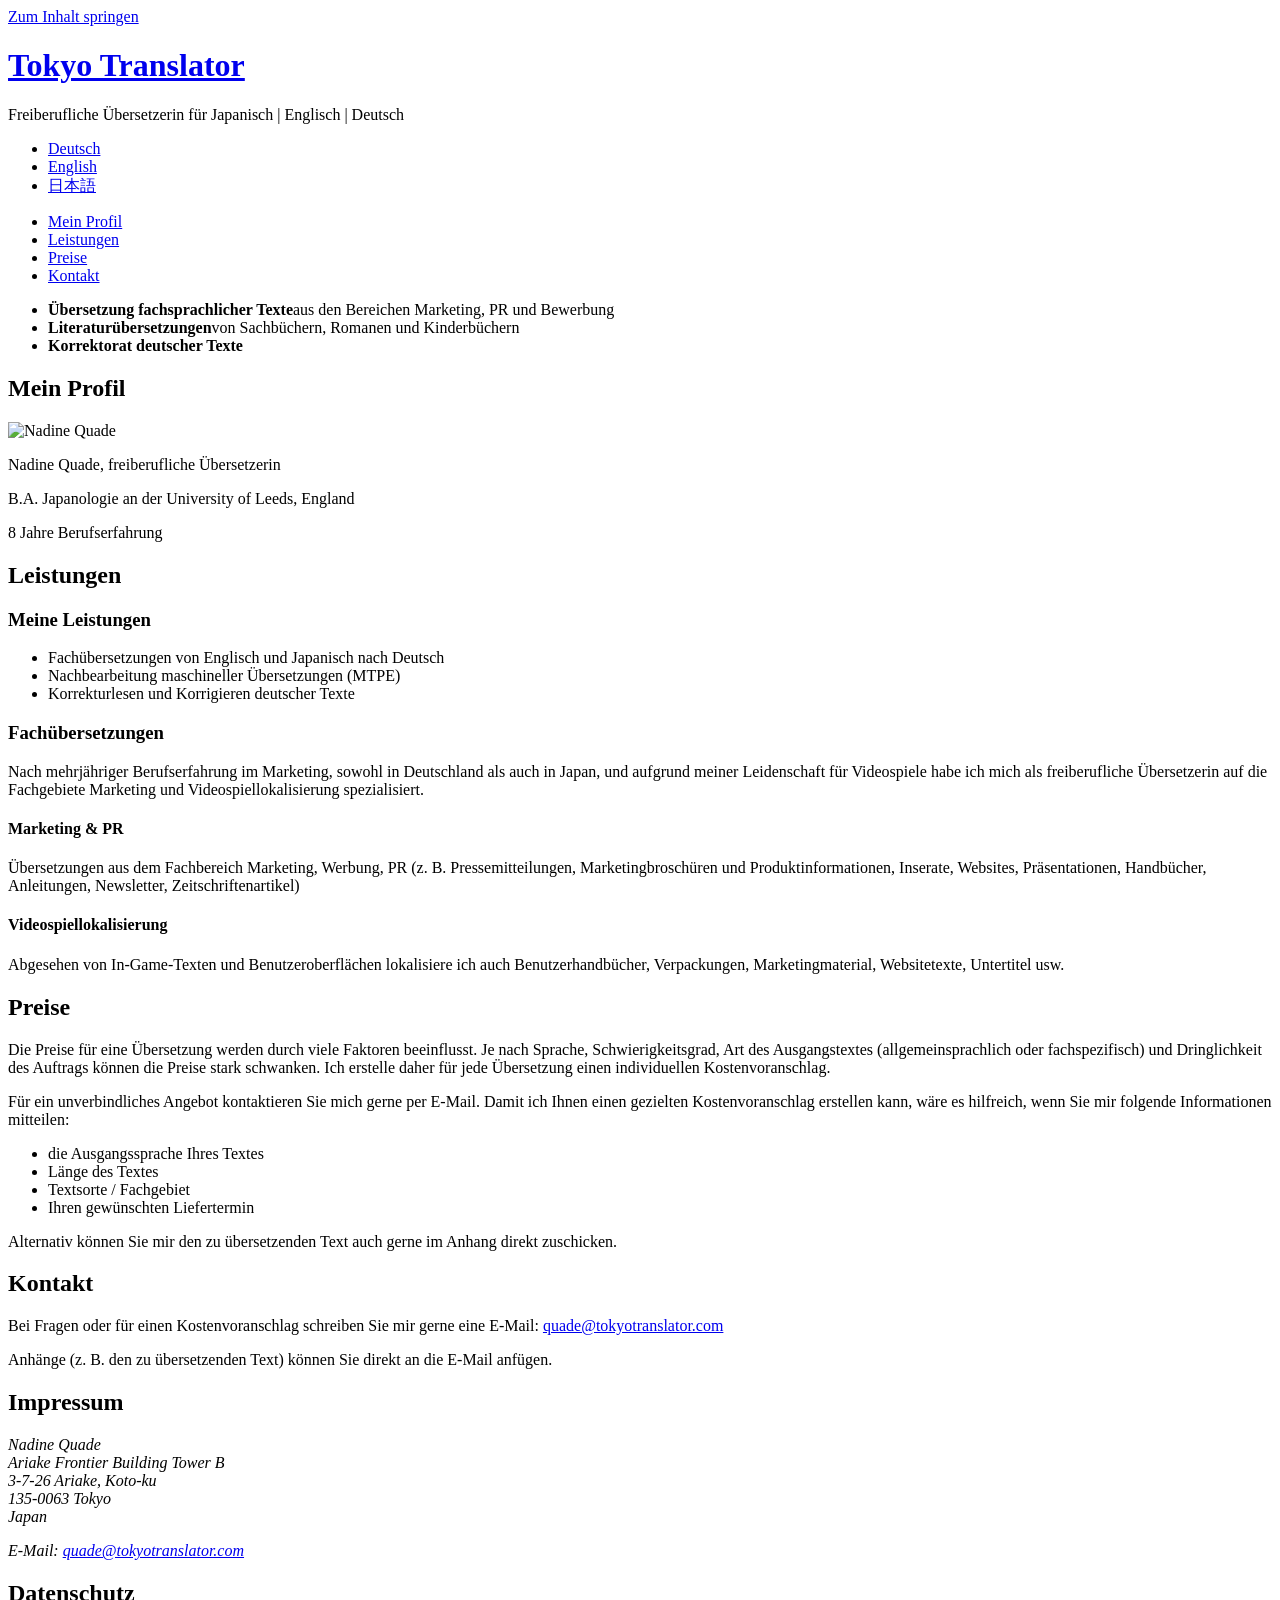
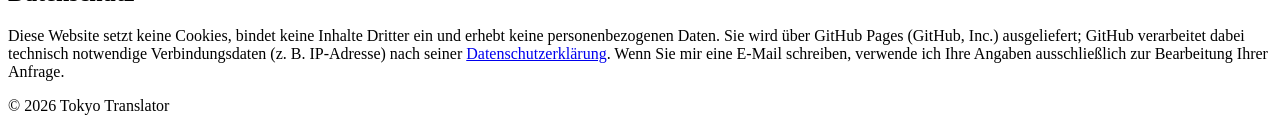
==== site/index.html @ 73374c66 "feat: German home page, stylesheet and static checks Co-Authored-By: Claude Fable 5.1 <noreply@anthr" ====
<!DOCTYPE html>
<html lang="de">
<head>
  <meta charset="utf-8">
  <meta name="viewport" content="width=device-width, initial-scale=1">
  <meta http-equiv="Content-Security-Policy" content="default-src 'self'; img-src 'self' data:; style-src 'self'; font-src 'self'; base-uri 'self'; form-action 'none'">
  <meta name="referrer" content="strict-origin-when-cross-origin">
  <title>Tokyo Translator – Übersetzerin für Japanisch | Englisch | Deutsch</title>
  <meta name="description" content="Nadine Quade, freiberufliche Übersetzerin: Fachübersetzungen aus dem Englischen und Japanischen ins Deutsche, Nachbearbeitung maschineller Übersetzungen (MTPE) und Korrektorat deutscher Texte.">
  <link rel="canonical" href="https://tokyotranslator.com/">
  <link rel="alternate" hreflang="de" href="https://tokyotranslator.com/">
  <link rel="alternate" hreflang="en" href="https://tokyotranslator.com/en/">
  <link rel="alternate" hreflang="ja" href="https://tokyotranslator.com/ja/">
  <link rel="alternate" hreflang="x-default" href="https://tokyotranslator.com/">
  <link rel="preload" href="/assets/fonts/lora-400.woff2" as="font" type="font/woff2" crossorigin>
  <link rel="stylesheet" href="/assets/css/style.css">
</head>
<body>
  <a class="skip-link" href="#main">Zum Inhalt springen</a>

  <header class="site-header">
    <h1><a href="/">Tokyo Translator</a></h1>
    <p class="tagline">Freiberufliche Übersetzerin für Japanisch | Englisch | Deutsch</p>
    <nav class="lang-switch" aria-label="Sprache">
      <ul>
        <li><a href="/" aria-current="page">Deutsch</a></li>
        <li><a href="/en/" lang="en" hreflang="en">English</a></li>
        <li><a href="/ja/" lang="ja" hreflang="ja">日本語</a></li>
      </ul>
    </nav>
    <nav class="site-nav" aria-label="Hauptnavigation">
      <ul>
        <li><a href="#profil">Mein Profil</a></li>
        <li><a href="#leistungen">Leistungen</a></li>
        <li><a href="#preise">Preise</a></li>
        <li><a href="#kontakt">Kontakt</a></li>
      </ul>
    </nav>
  </header>

  <section class="hero" aria-label="Leistungen im Überblick">
    <ul>
      <li><strong>Übersetzung fachsprachlicher Texte</strong><span>aus den Bereichen Marketing, PR und Bewerbung</span></li>
      <li><strong>Literaturübersetzungen</strong><span>von Sachbüchern, Romanen und Kinderbüchern</span></li>
      <li><strong>Korrektorat deutscher Texte</strong></li>
    </ul>
  </section>

  <main id="main">
    <section id="profil" class="section profile">
      <h2>Mein Profil</h2>
      <div class="profile-body">
        <img src="/assets/img/profile.jpg" alt="Nadine Quade" width="400" height="400">
        <div>
          <p>Nadine Quade, freiberufliche Übersetzerin</p>
          <p>B.A. Japanologie an der University of Leeds, England</p>
          <p>8 Jahre Berufserfahrung</p>
        </div>
      </div>
    </section>

    <section id="leistungen" class="section">
      <h2>Leistungen</h2>
      <h3>Meine Leistungen</h3>
      <ul>
        <li>Fachübersetzungen von Englisch und Japanisch nach Deutsch</li>
        <li>Nachbearbeitung maschineller Übersetzungen (MTPE)</li>
        <li>Korrekturlesen und Korrigieren deutscher Texte</li>
      </ul>
      <h3>Fachübersetzungen</h3>
      <p>Nach mehrjähriger Berufserfahrung im Marketing, sowohl in Deutschland als auch in Japan, und aufgrund meiner Leidenschaft für Videospiele habe ich mich als freiberufliche Übersetzerin auf die Fachgebiete Marketing und Videospiellokalisierung spezialisiert.</p>
      <h4>Marketing &amp; PR</h4>
      <p>Übersetzungen aus dem Fachbereich Marketing, Werbung, PR (z.&nbsp;B. Pressemitteilungen, Marketingbroschüren und Produktinformationen, Inserate, Websites, Präsentationen, Handbücher, Anleitungen, Newsletter, Zeitschriftenartikel)</p>
      <h4>Videospiellokalisierung</h4>
      <p>Abgesehen von In-Game-Texten und Benutzeroberflächen lokalisiere ich auch Benutzerhandbücher, Verpackungen, Marketingmaterial, Websitetexte, Untertitel usw.</p>
    </section>

    <section id="preise" class="section">
      <h2>Preise</h2>
      <p>Die Preise für eine Übersetzung werden durch viele Faktoren beeinflusst. Je nach Sprache, Schwierigkeitsgrad, Art des Ausgangstextes (allgemeinsprachlich oder fachspezifisch) und Dringlichkeit des Auftrags können die Preise stark schwanken. Ich erstelle daher für jede Übersetzung einen individuellen Kostenvoranschlag.</p>
      <p>Für ein unverbindliches Angebot kontaktieren Sie mich gerne per E-Mail. Damit ich Ihnen einen gezielten Kostenvoranschlag erstellen kann, wäre es hilfreich, wenn Sie mir folgende Informationen mitteilen:</p>
      <ul>
        <li>die Ausgangssprache Ihres Textes</li>
        <li>Länge des Textes</li>
        <li>Textsorte / Fachgebiet</li>
        <li>Ihren gewünschten Liefertermin</li>
      </ul>
      <p>Alternativ können Sie mir den zu übersetzenden Text auch gerne im Anhang direkt zuschicken.</p>
    </section>

    <section id="kontakt" class="section">
      <h2>Kontakt</h2>
      <p>Bei Fragen oder für einen Kostenvoranschlag schreiben Sie mir gerne eine E-Mail: <a href="mailto:quade@tokyotranslator.com">quade@tokyotranslator.com</a></p>
      <p>Anhänge (z.&nbsp;B. den zu übersetzenden Text) können Sie direkt an die E-Mail anfügen.</p>
    </section>

    <section id="impressum" class="section">
      <h2>Impressum</h2>
      <address>
        <p>Nadine Quade<br>
        Ariake Frontier Building Tower B<br>
        3-7-26 Ariake, Koto-ku<br>
        135-0063 Tokyo<br>
        Japan</p>
        <p>E-Mail: <a href="mailto:quade@tokyotranslator.com">quade@tokyotranslator.com</a></p>
      </address>
    </section>

    <section id="datenschutz" class="section">
      <h2>Datenschutz</h2>
      <p>Diese Website setzt keine Cookies, bindet keine Inhalte Dritter ein und erhebt keine personenbezogenen Daten. Sie wird über GitHub Pages (GitHub, Inc.) ausgeliefert; GitHub verarbeitet dabei technisch notwendige Verbindungsdaten (z.&nbsp;B. IP-Adresse) nach seiner <a href="https://docs.github.com/site-policy/privacy-policies/github-general-privacy-statement">Datenschutzerklärung</a>. Wenn Sie mir eine E-Mail schreiben, verwende ich Ihre Angaben ausschließlich zur Bearbeitung Ihrer Anfrage.</p>
    </section>
  </main>

  <footer class="site-footer">
    <p>© 2026 Tokyo Translator</p>
  </footer>
</body>
</html>
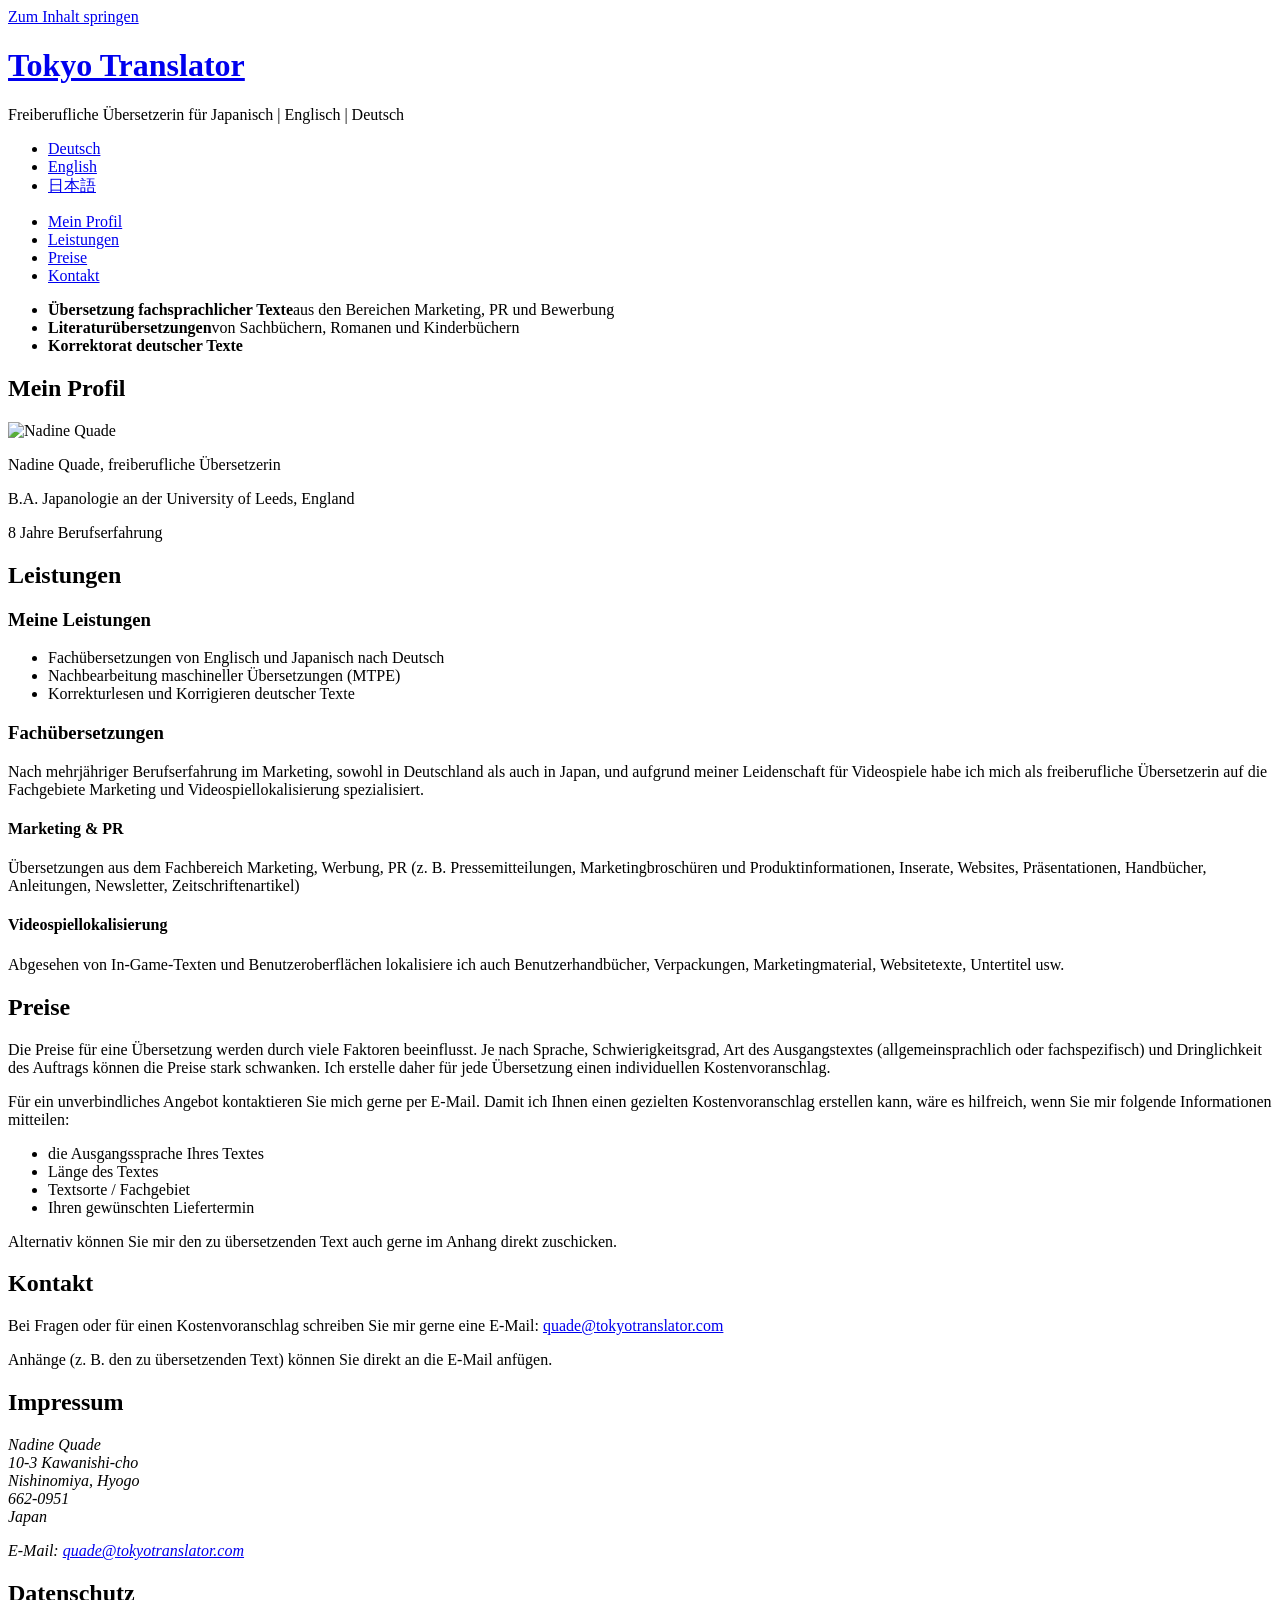
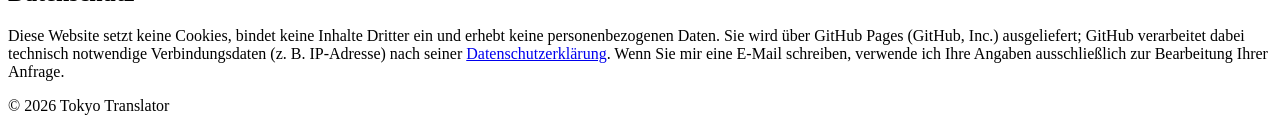
==== commit 948d4880: "content: Impressum address per owner; docs: site live on the custom domain Co-Authored-By: Claude Fa" ====
--- a/site/index.html
+++ b/site/index.html
@@ -13,6 +13,7 @@
   <link rel="alternate" hreflang="ja" href="https://tokyotranslator.com/ja/">
   <link rel="alternate" hreflang="x-default" href="https://tokyotranslator.com/">
   <link rel="preload" href="/assets/fonts/lora-400.woff2" as="font" type="font/woff2" crossorigin>
+  <link rel="icon" href="/favicon.svg" type="image/svg+xml">
   <link rel="stylesheet" href="/assets/css/style.css">
 </head>
 <body>
@@ -98,9 +99,9 @@
       <h2>Impressum</h2>
       <address>
         <p>Nadine Quade<br>
-        Ariake Frontier Building Tower B<br>
-        3-7-26 Ariake, Koto-ku<br>
-        135-0063 Tokyo<br>
+        10-3 Kawanishi-cho<br>
+        Nishinomiya, Hyogo<br>
+        662-0951<br>
         Japan</p>
         <p>E-Mail: <a href="mailto:quade@tokyotranslator.com">quade@tokyotranslator.com</a></p>
       </address>
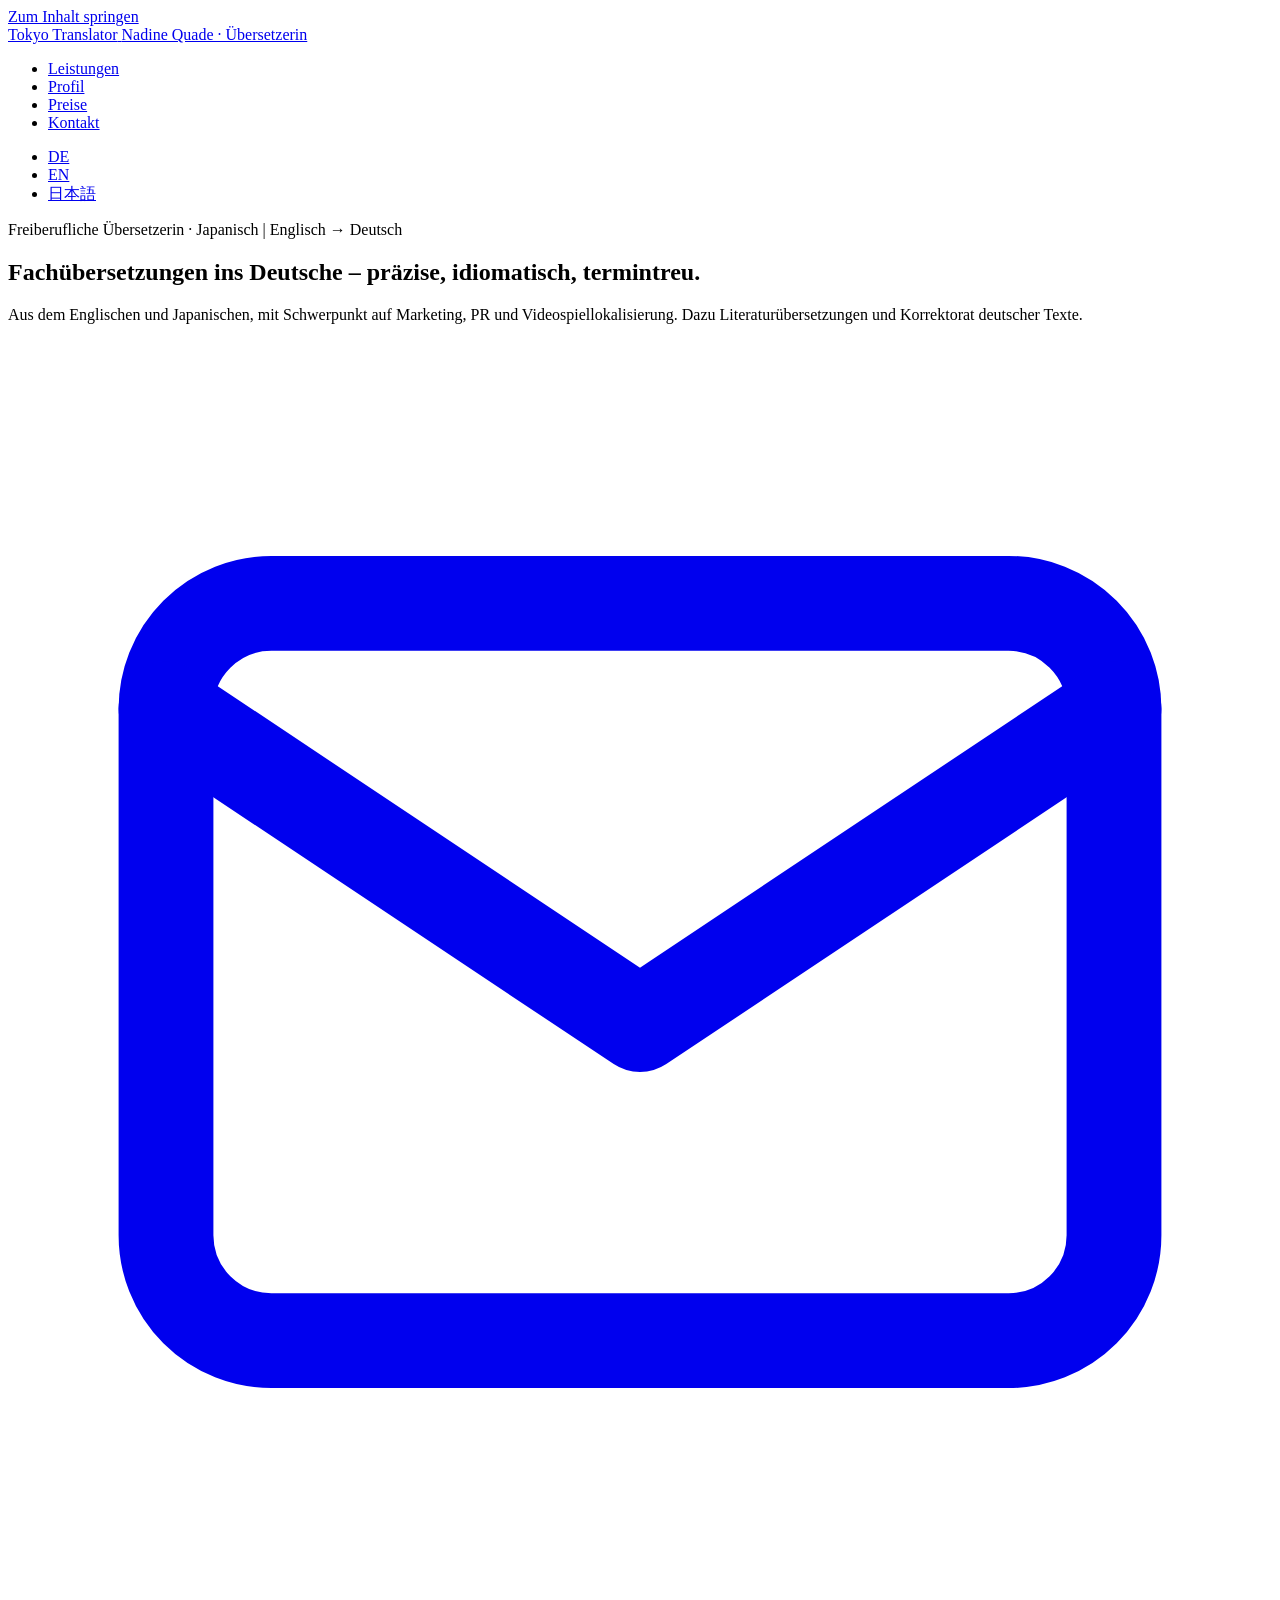
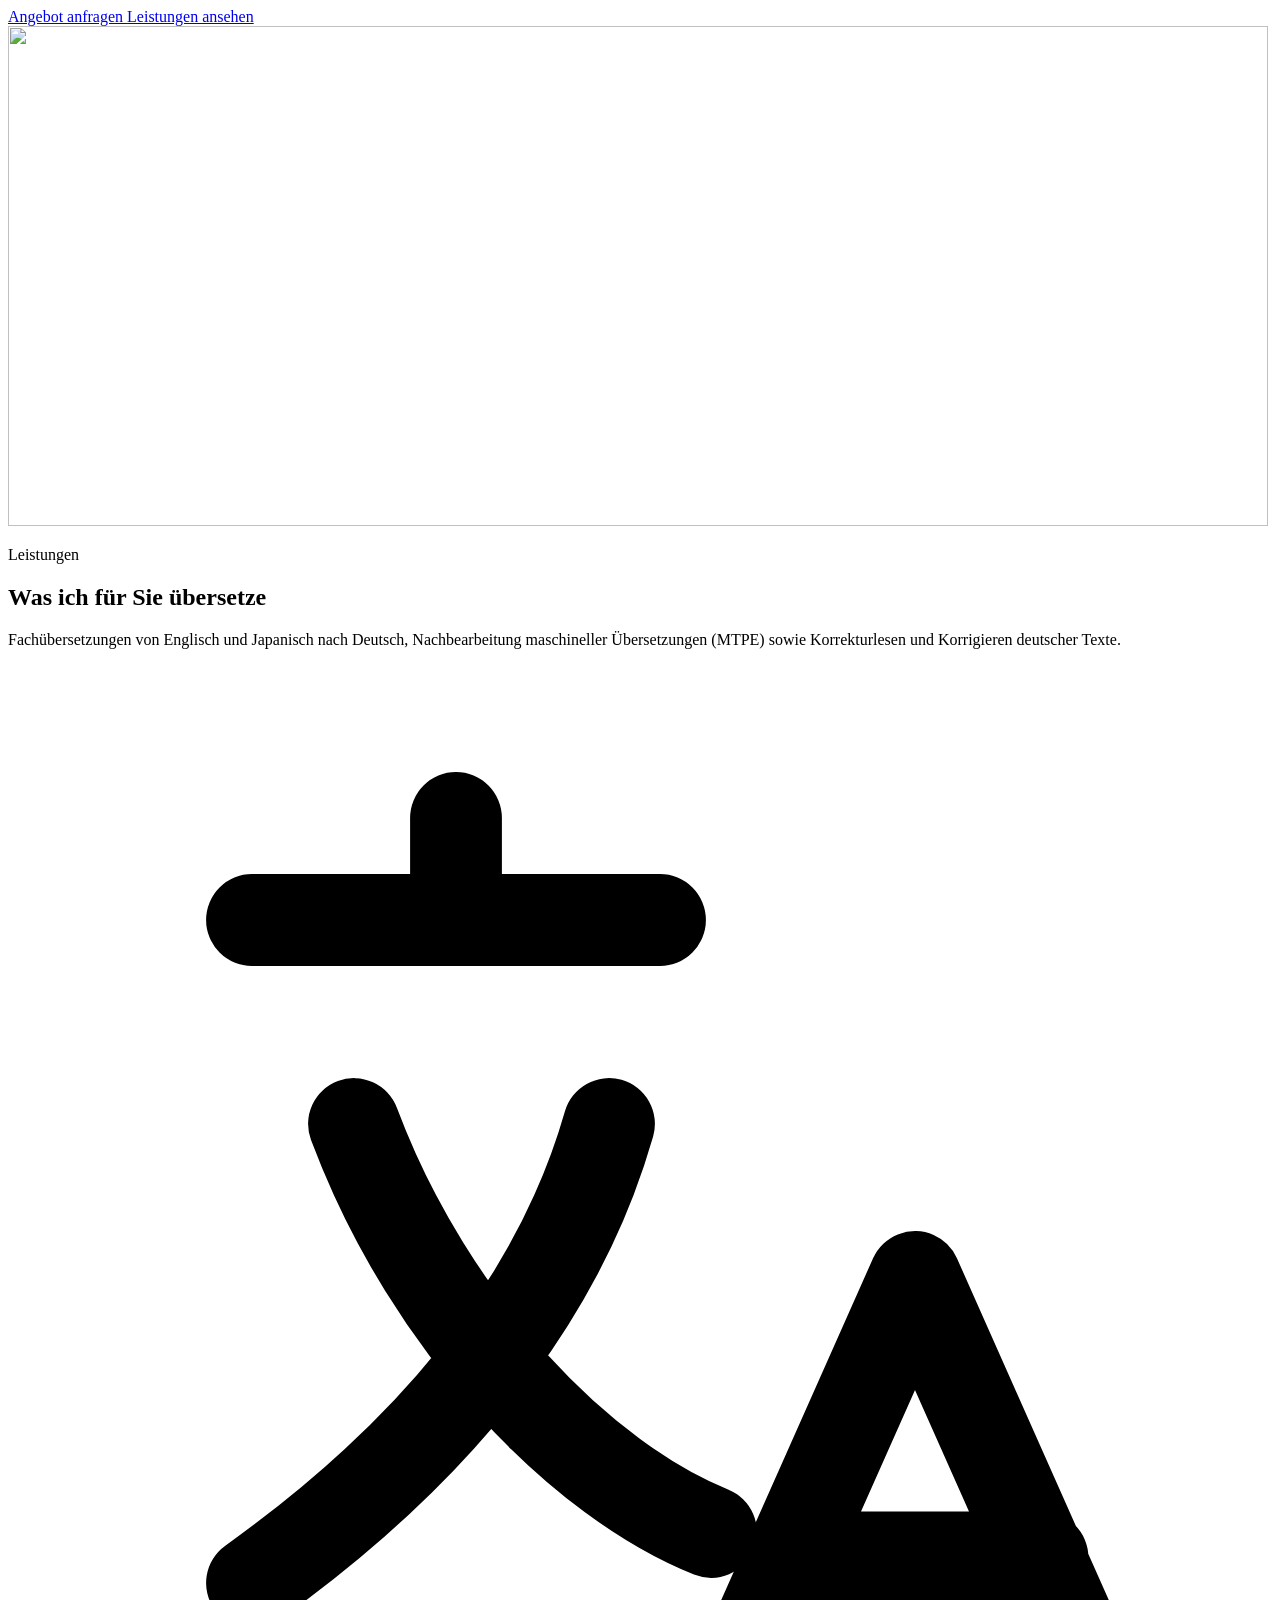
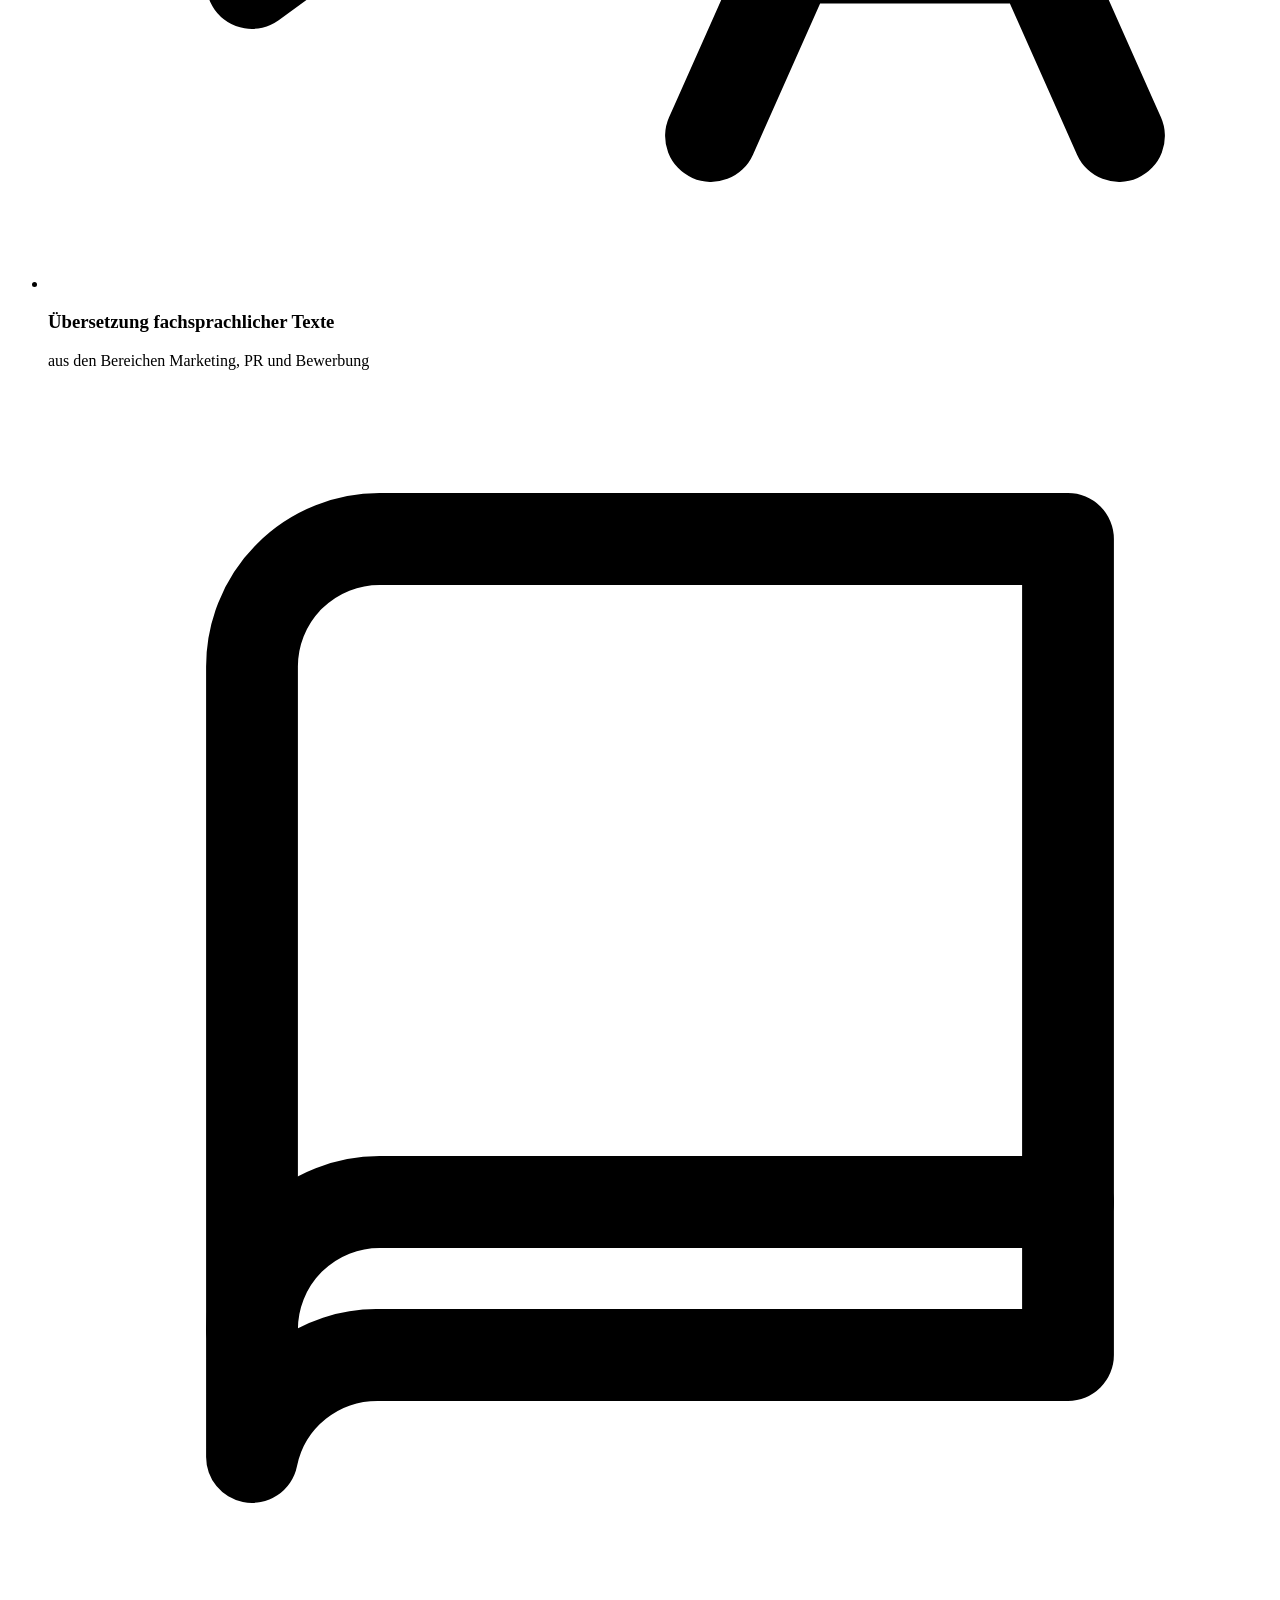
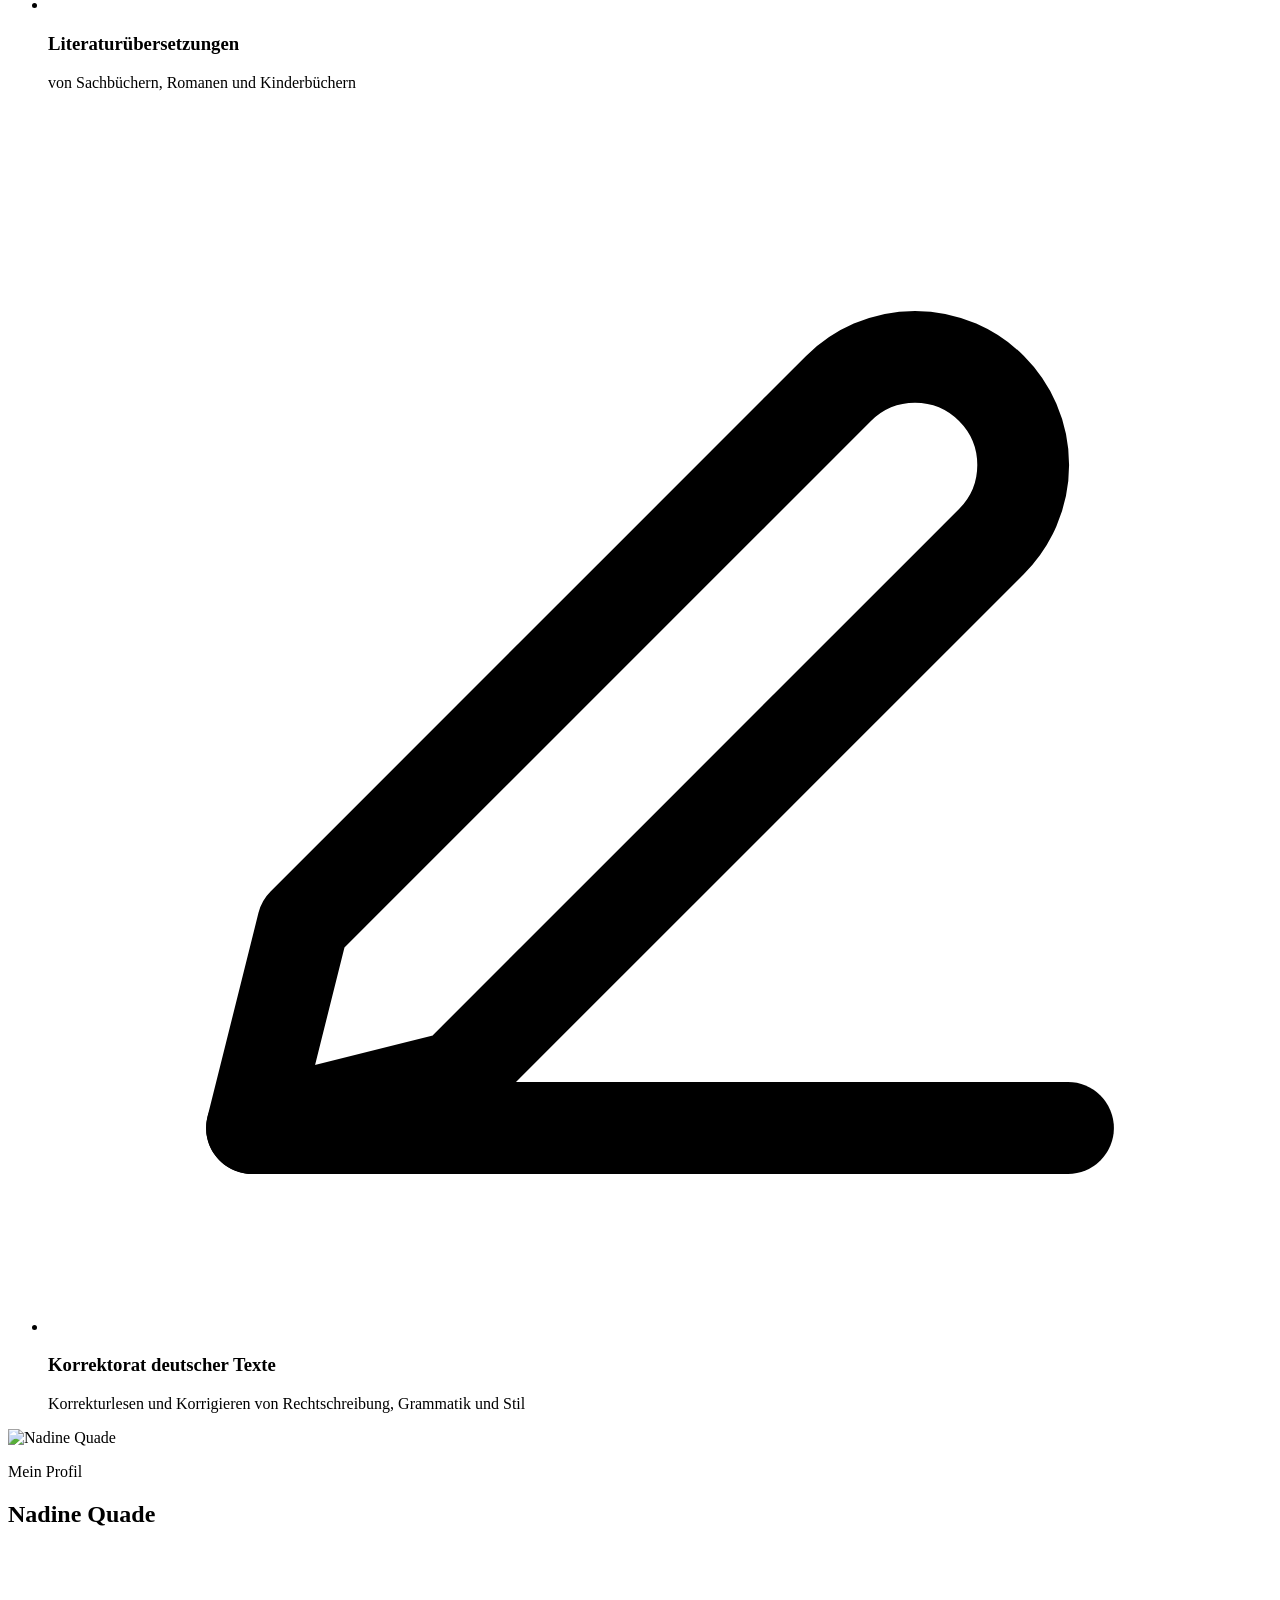
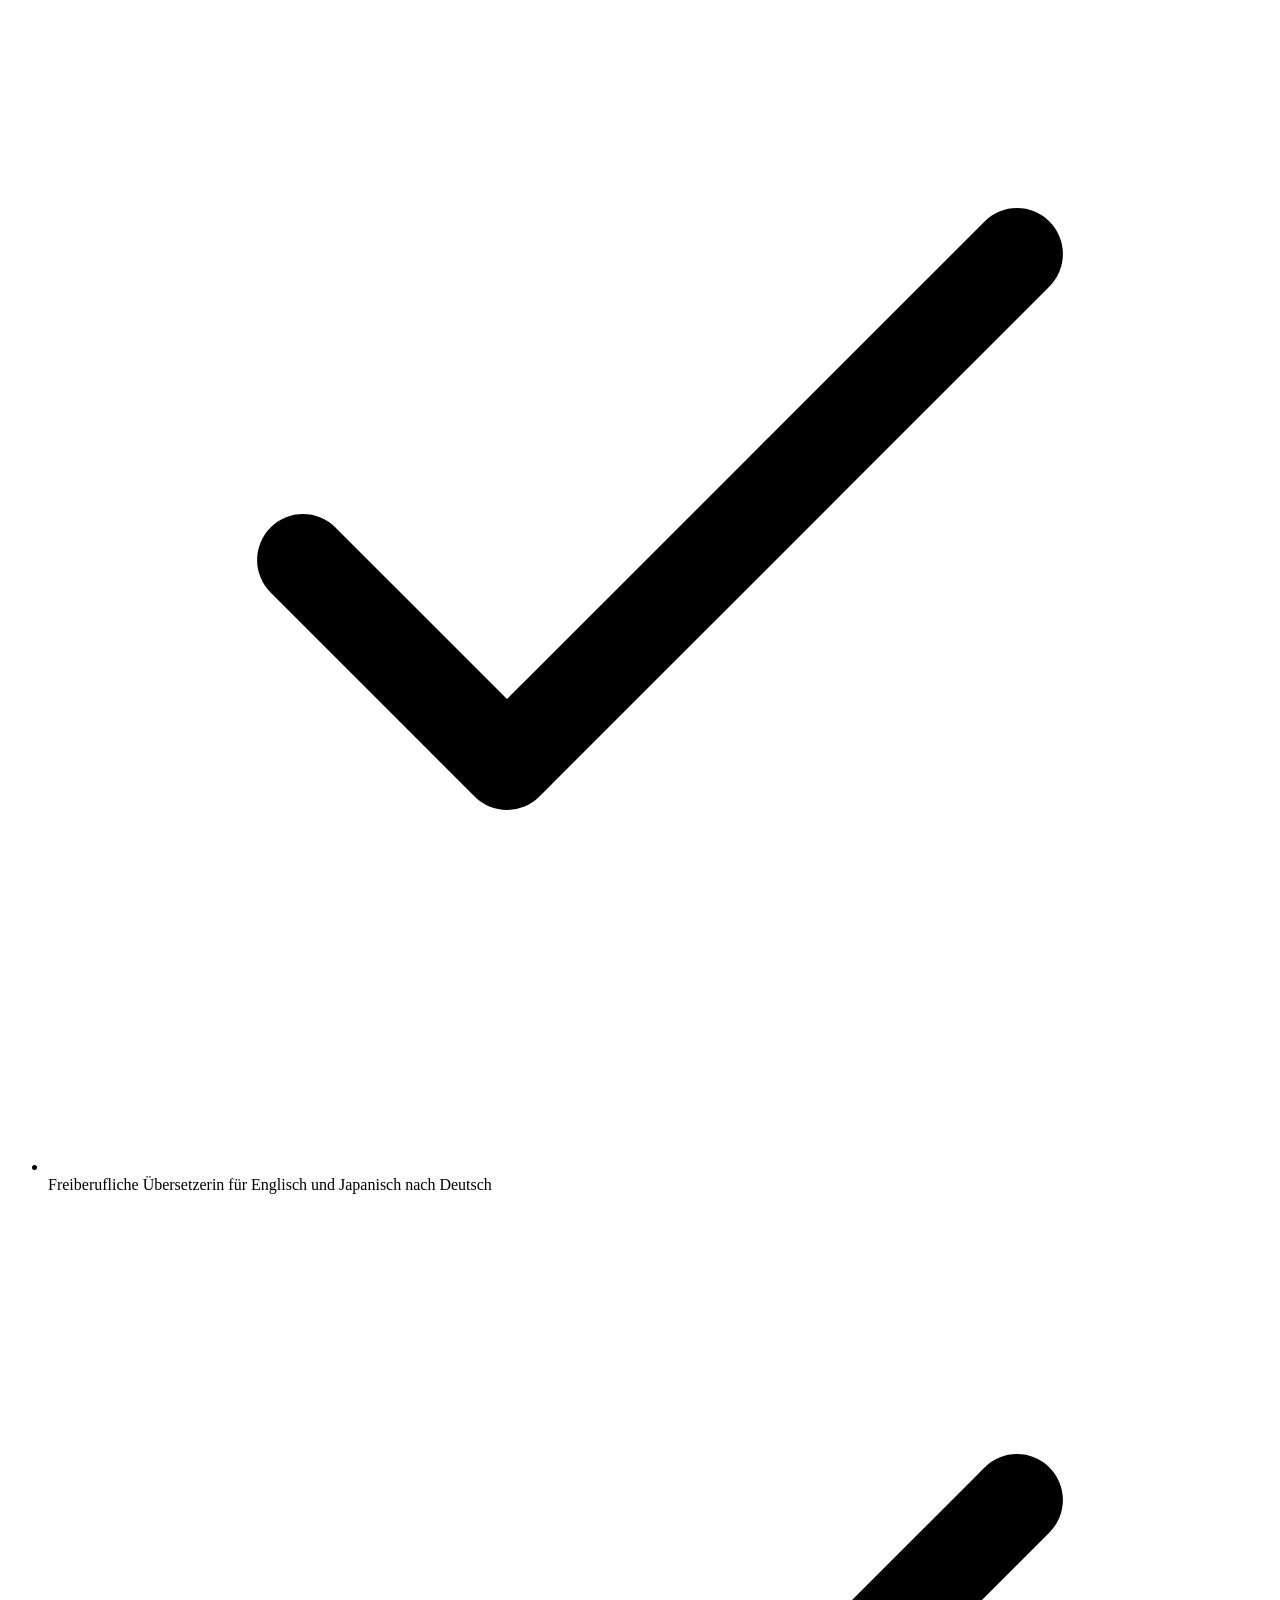
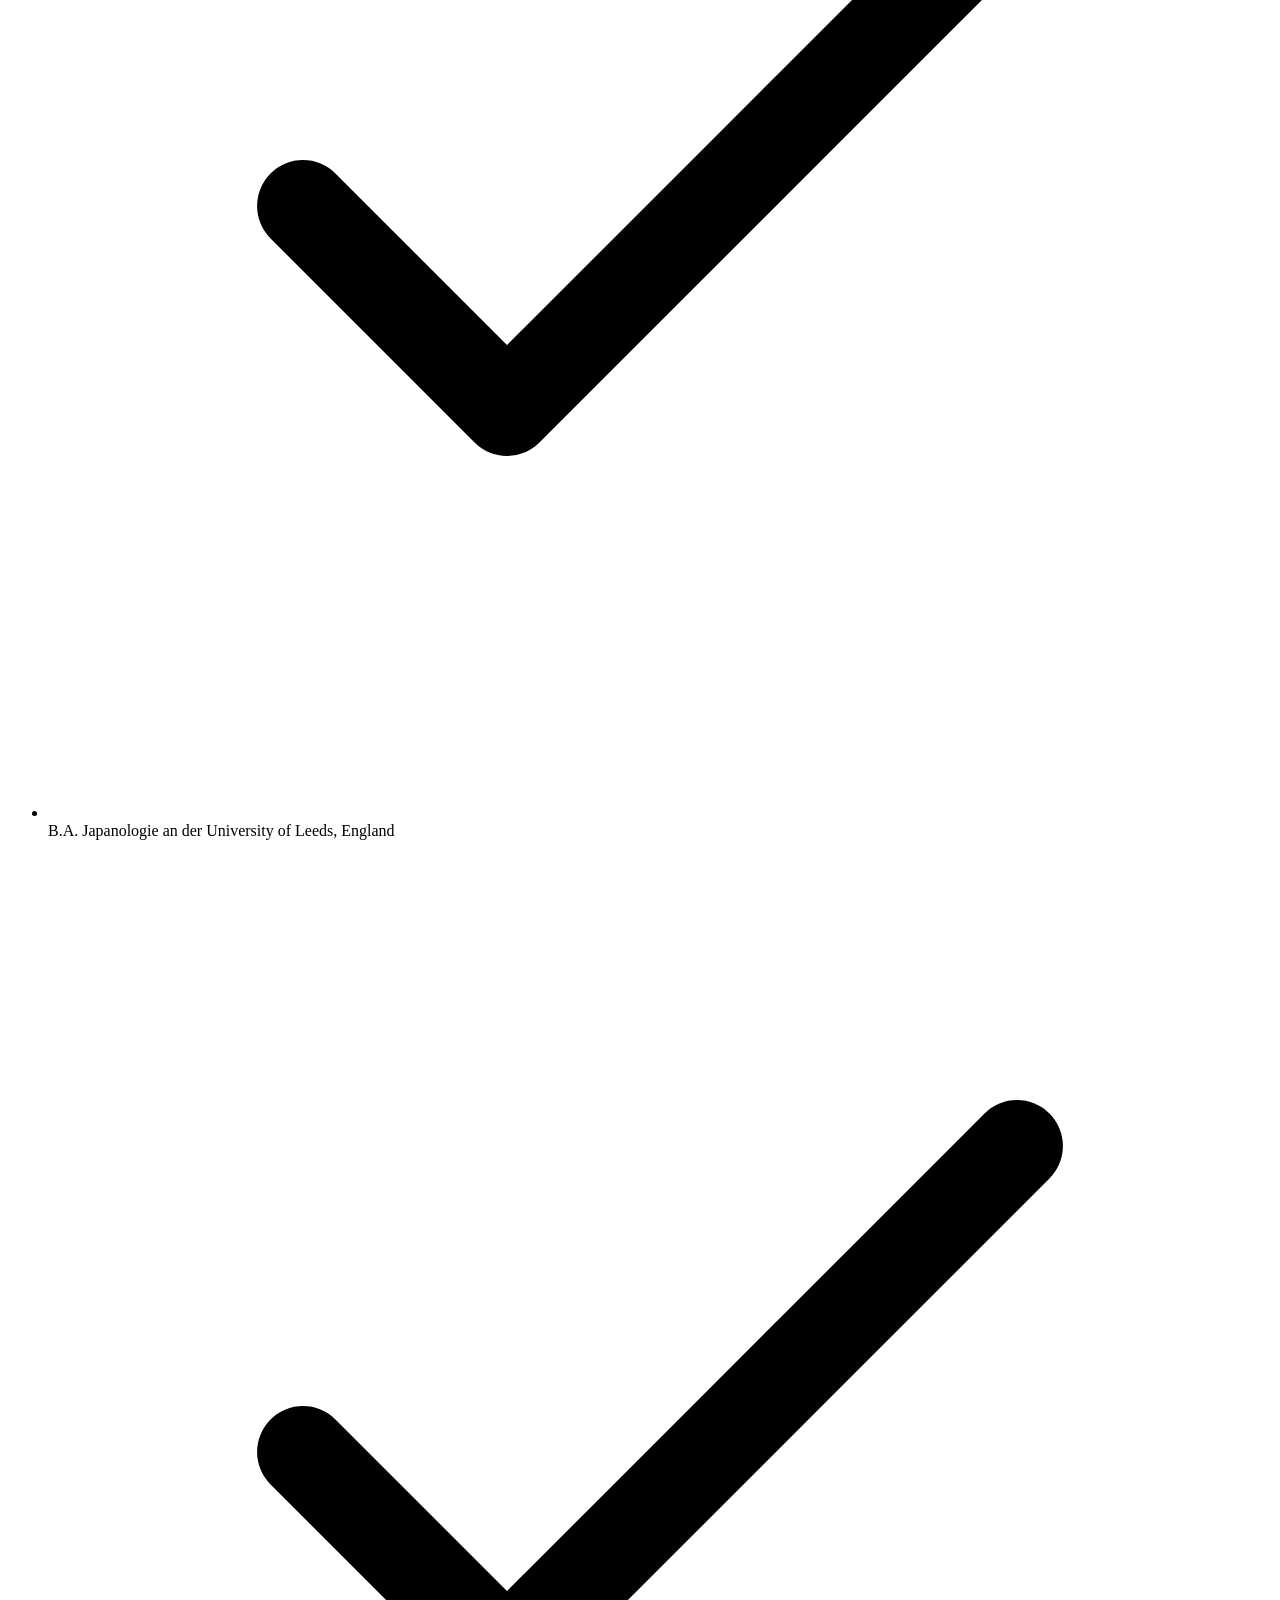
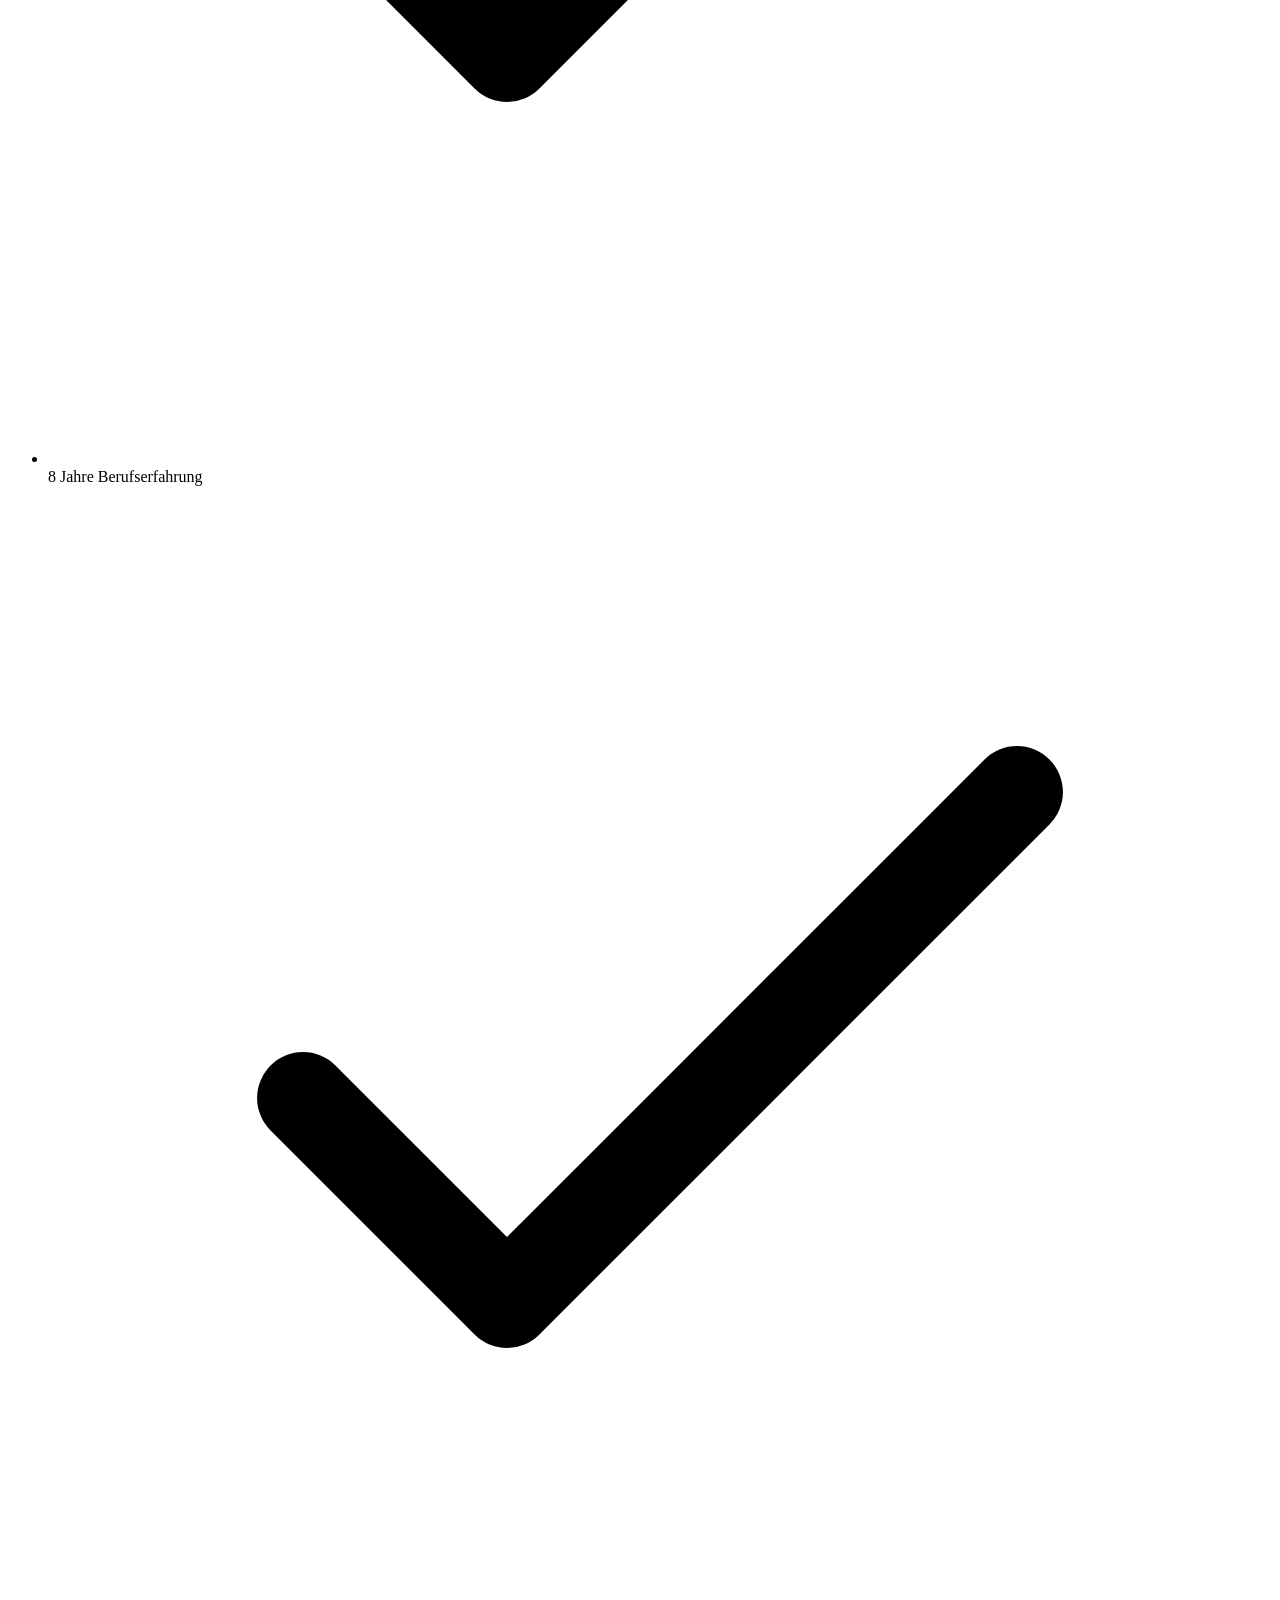
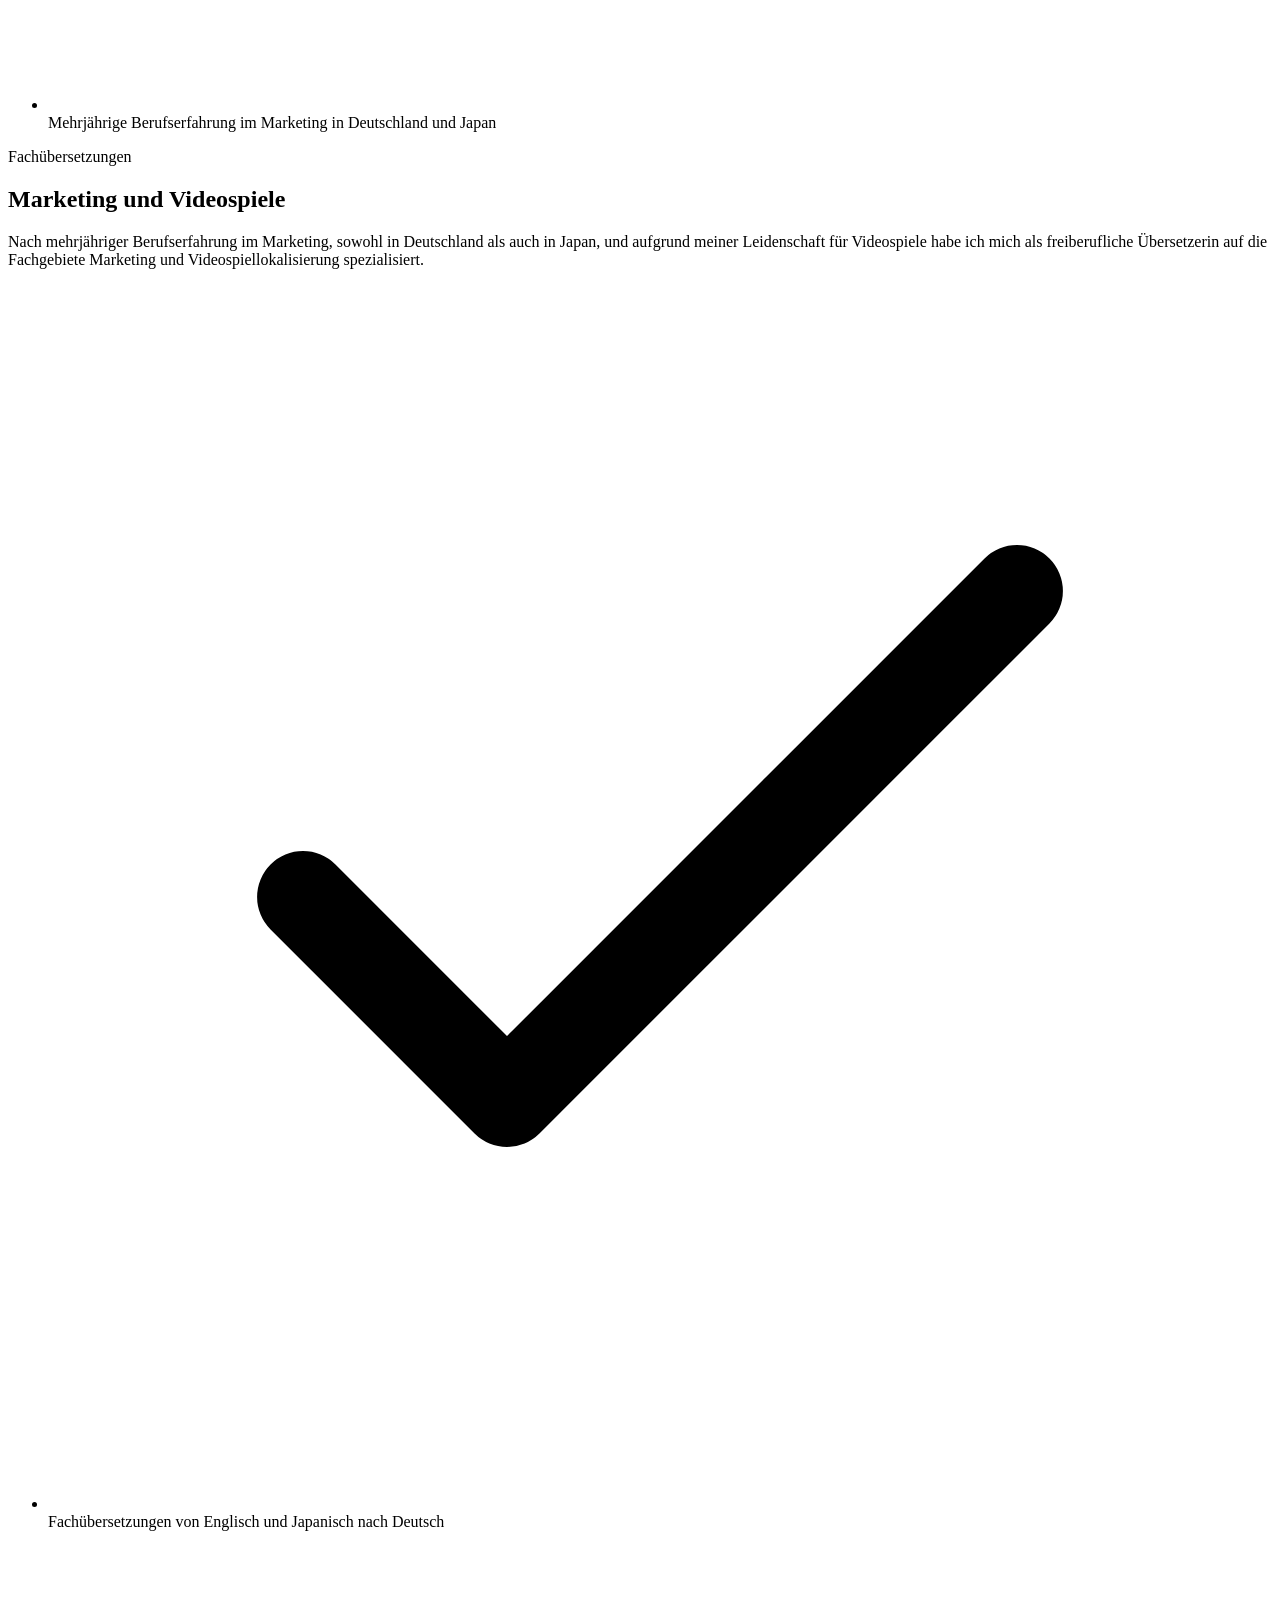
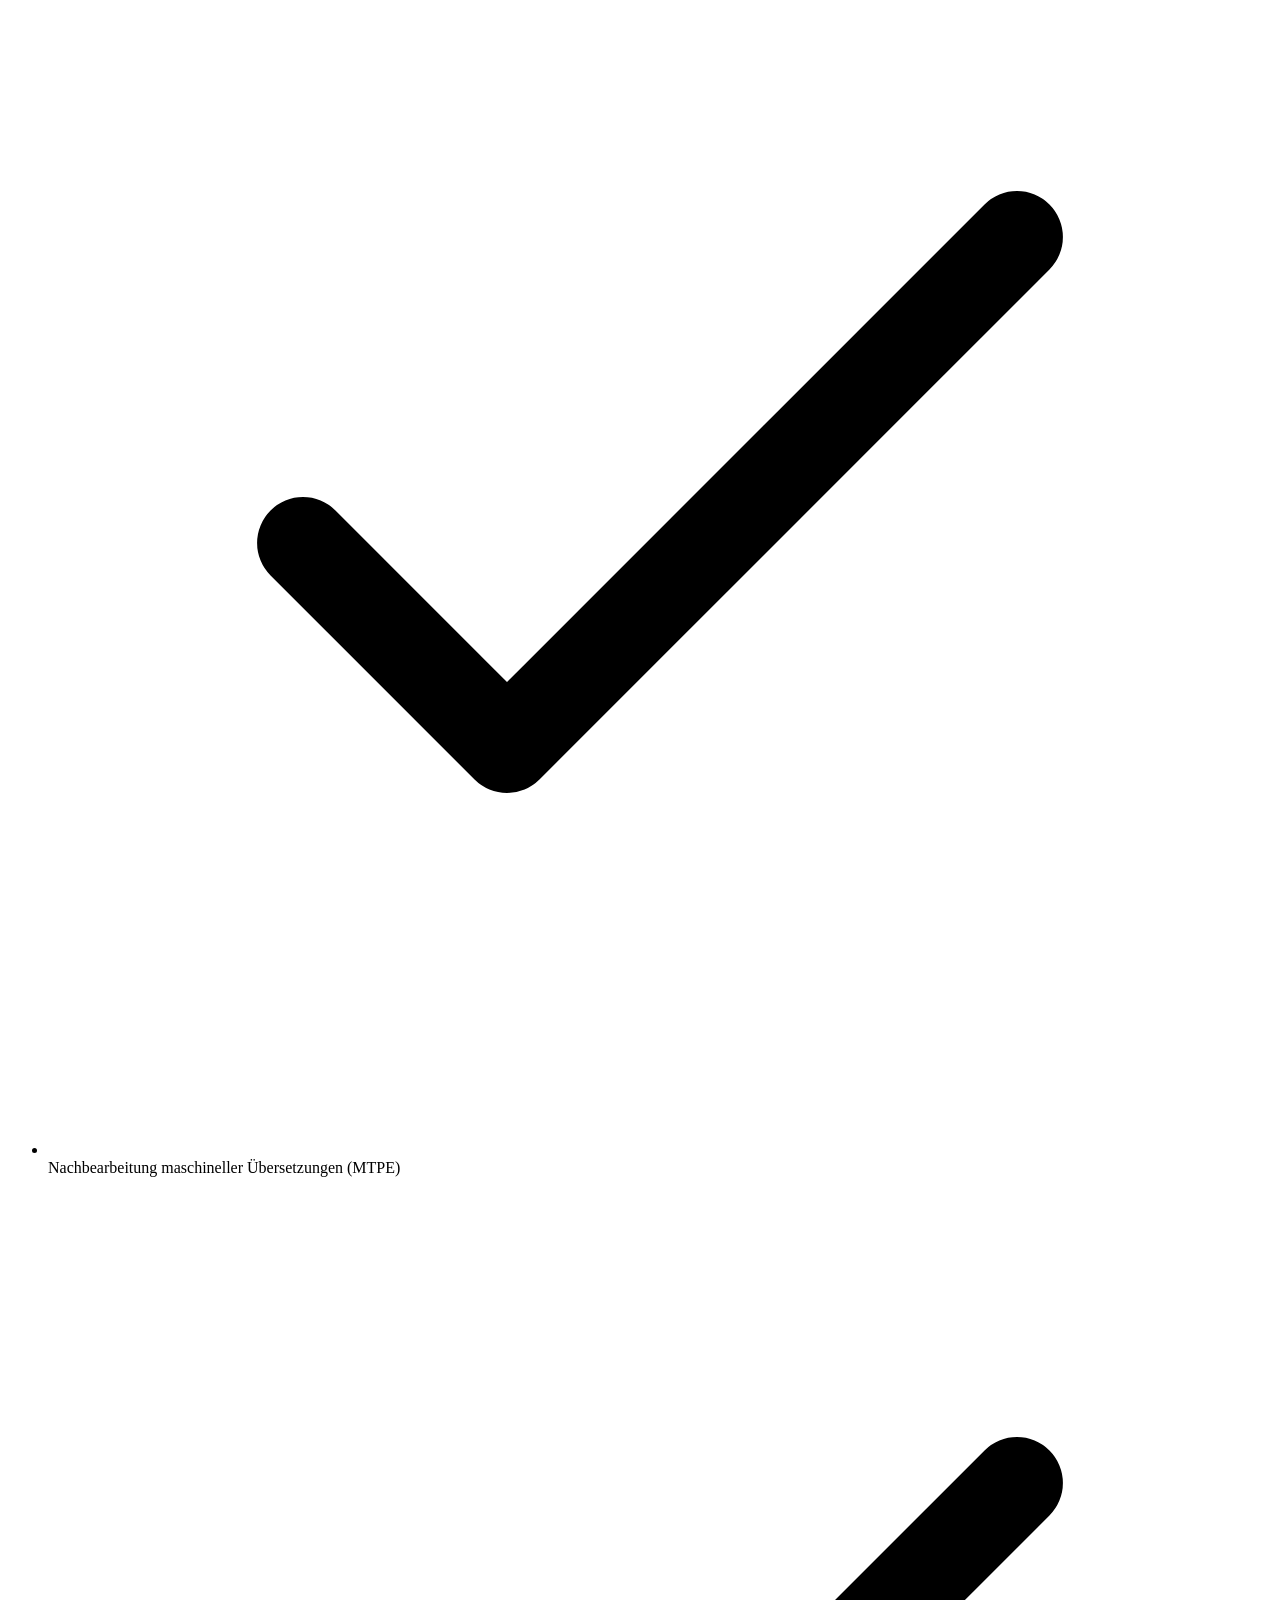
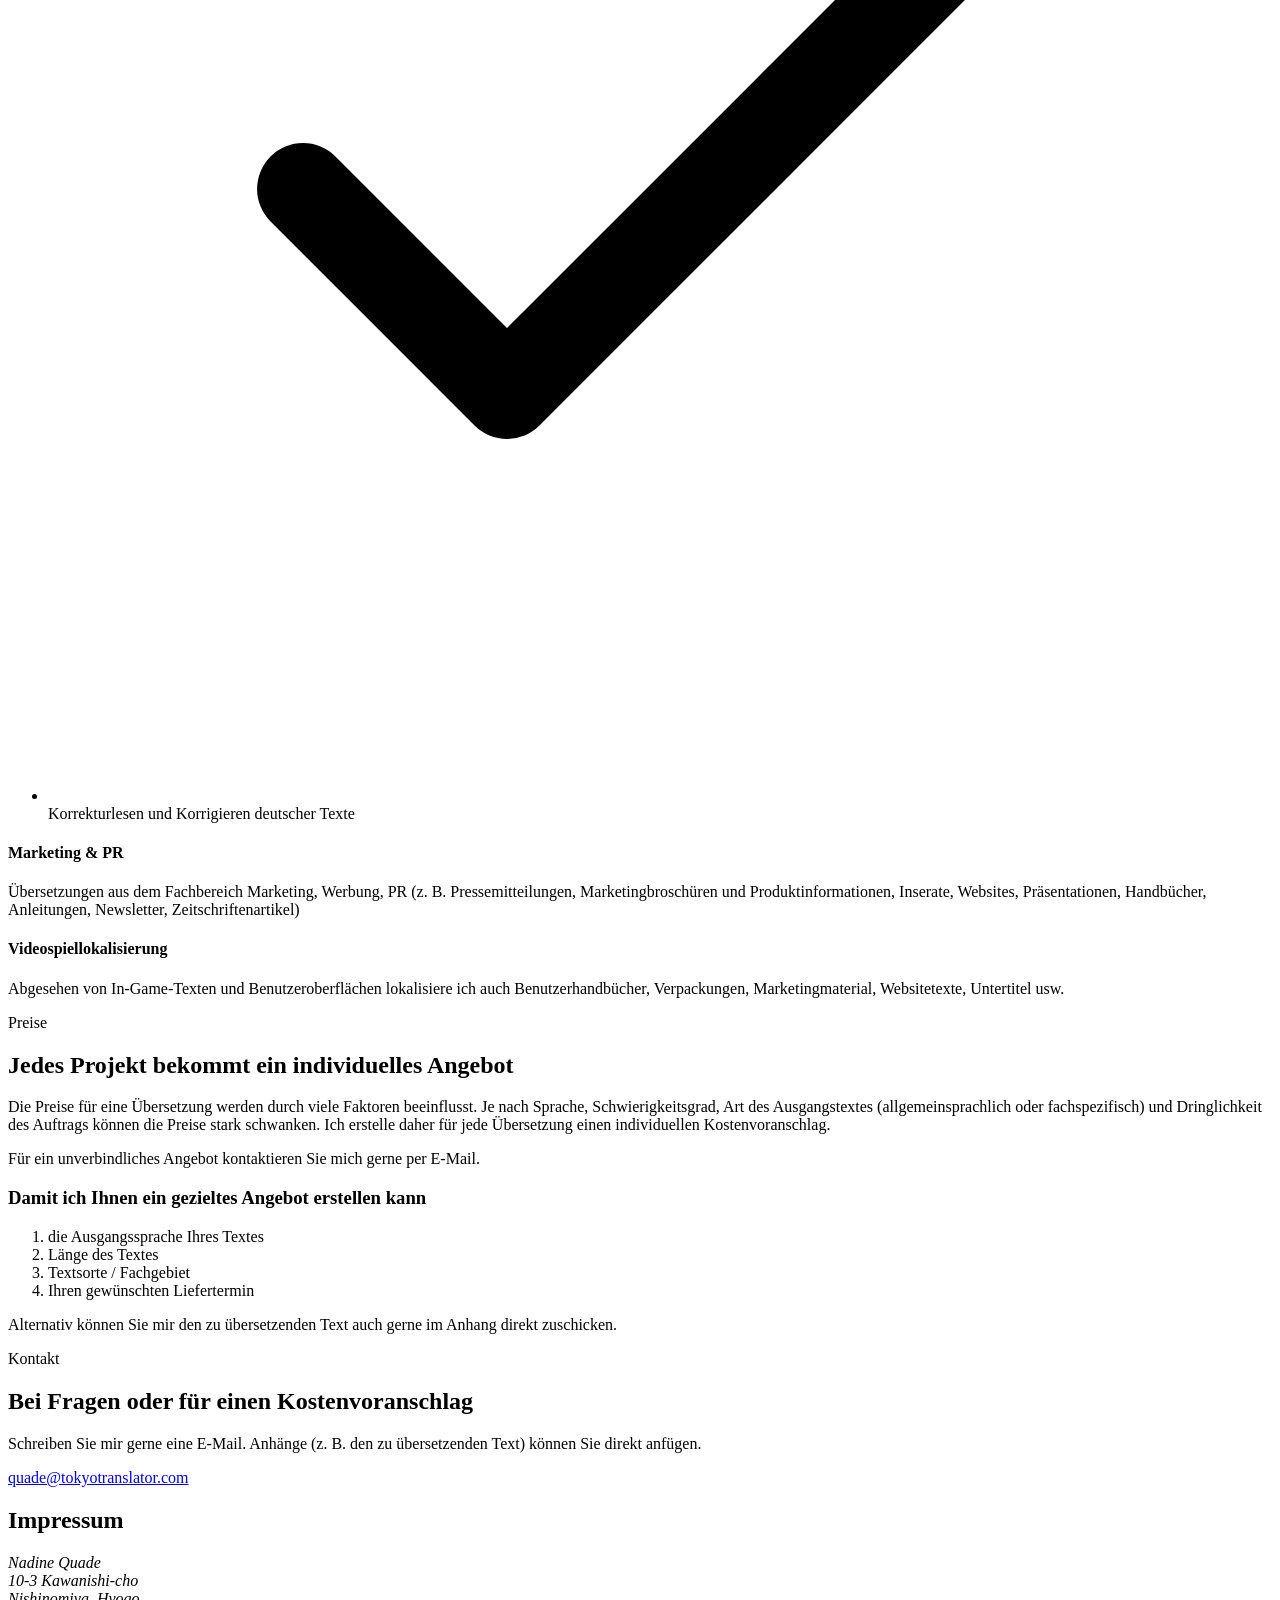
==== commit 1d359dfc: "design: modern editorial layout (sticky header, hero with CTA, service cards, tinted bands, contact " ====
--- a/site/index.html
+++ b/site/index.html
@@ -20,101 +20,181 @@
   <a class="skip-link" href="#main">Zum Inhalt springen</a>
 
   <header class="site-header">
-    <h1><a href="/">Tokyo Translator</a></h1>
-    <p class="tagline">Freiberufliche Übersetzerin für Japanisch | Englisch | Deutsch</p>
-    <nav class="lang-switch" aria-label="Sprache">
+    <div class="container">
+      <a class="brand" href="/">
+        <span class="brand-name">Tokyo Translator</span>
+        <span class="brand-sub">Nadine Quade · Übersetzerin</span>
+      </a>
+      <nav class="site-nav" aria-label="Hauptnavigation">
+        <ul>
+          <li><a href="#leistungen">Leistungen</a></li>
+          <li><a href="#profil">Profil</a></li>
+          <li><a href="#preise">Preise</a></li>
+          <li><a href="#kontakt">Kontakt</a></li>
+        </ul>
+      </nav>
+      <nav class="lang-switch" aria-label="Sprache">
+        <ul>
+          <li><a href="/" aria-current="page">DE</a></li>
+          <li><a href="/en/" lang="en" hreflang="en">EN</a></li>
+          <li><a href="/ja/" lang="ja" hreflang="ja">日本語</a></li>
+        </ul>
+      </nav>
+    </div>
+  </header>
+
+  <main id="main">
+    <section class="hero" aria-labelledby="hero-title">
+      <div class="container">
+        <div>
+          <p class="eyebrow">Freiberufliche Übersetzerin · Japanisch | Englisch → Deutsch</p>
+          <h1 id="hero-title">Fachübersetzungen ins Deutsche – präzise, idiomatisch, termintreu.</h1>
+          <p class="lede">Aus dem Englischen und Japanischen, mit Schwerpunkt auf Marketing, PR und Videospiellokalisierung. Dazu Literaturübersetzungen und Korrektorat deutscher Texte.</p>
+          <div class="hero-actions">
+            <a class="button button-primary" href="mailto:quade@tokyotranslator.com">
+              <svg viewBox="0 0 24 24" fill="none" stroke="currentColor" stroke-width="1.8" stroke-linecap="round" stroke-linejoin="round" aria-hidden="true"><rect x="3" y="5" width="18" height="14" rx="2"/><path d="m3 7 9 6 9-6"/></svg>
+              Angebot anfragen
+            </a>
+            <a class="button" href="#leistungen">Leistungen ansehen</a>
+          </div>
+        </div>
+        <div class="hero-media">
+          <img src="/assets/img/hero.jpg" alt="" width="1260" height="500" fetchpriority="high">
+        </div>
+      </div>
+    </section>
+
+    <section id="leistungen" class="section">
+      <div class="container">
+        <div class="section-head">
+          <p class="eyebrow">Leistungen</p>
+          <h2>Was ich für Sie übersetze</h2>
+          <p>Fachübersetzungen von Englisch und Japanisch nach Deutsch, Nachbearbeitung maschineller Übersetzungen (MTPE) sowie Korrekturlesen und Korrigieren deutscher Texte.</p>
+        </div>
+        <ul class="cards">
+          <li class="card">
+            <div class="card-icon"><svg viewBox="0 0 24 24" fill="none" stroke="currentColor" stroke-width="1.8" stroke-linecap="round" stroke-linejoin="round" aria-hidden="true"><path d="M4 5h8M8 3v2M6 9c1.5 4 4.5 7 7 8M11 9c-1 3.5-3.5 6.5-7 9"/><path d="m13 21 4-9 4 9M14.5 17.5h5"/></svg></div>
+            <h3>Übersetzung fachsprachlicher Texte</h3>
+            <p>aus den Bereichen Marketing, PR und Bewerbung</p>
+          </li>
+          <li class="card">
+            <div class="card-icon"><svg viewBox="0 0 24 24" fill="none" stroke="currentColor" stroke-width="1.8" stroke-linecap="round" stroke-linejoin="round" aria-hidden="true"><path d="M4 5.5A2.5 2.5 0 0 1 6.5 3H20v16H6.5A2.5 2.5 0 0 0 4 21z"/><path d="M4 18.5A2.5 2.5 0 0 1 6.5 16H20"/></svg></div>
+            <h3>Literaturübersetzungen</h3>
+            <p>von Sachbüchern, Romanen und Kinderbüchern</p>
+          </li>
+          <li class="card">
+            <div class="card-icon"><svg viewBox="0 0 24 24" fill="none" stroke="currentColor" stroke-width="1.8" stroke-linecap="round" stroke-linejoin="round" aria-hidden="true"><path d="M4 20h16"/><path d="m5 16 10.5-10.5a2.1 2.1 0 0 1 3 3L8 19l-4 1z"/></svg></div>
+            <h3>Korrektorat deutscher Texte</h3>
+            <p>Korrekturlesen und Korrigieren von Rechtschreibung, Grammatik und Stil</p>
+          </li>
+        </ul>
+      </div>
+    </section>
+
+    <section id="profil" class="section section-tint">
+      <div class="container">
+        <div class="profile-grid">
+          <img src="/assets/img/profile.jpg" alt="Nadine Quade" width="400" height="400">
+          <div>
+            <p class="eyebrow">Mein Profil</p>
+            <h2>Nadine Quade</h2>
+            <ul class="facts">
+              <li><svg viewBox="0 0 24 24" fill="none" stroke="currentColor" stroke-width="1.8" stroke-linecap="round" stroke-linejoin="round" aria-hidden="true"><path d="m5 12 4 4L19 6"/></svg><span>Freiberufliche Übersetzerin für Englisch und Japanisch nach Deutsch</span></li>
+              <li><svg viewBox="0 0 24 24" fill="none" stroke="currentColor" stroke-width="1.8" stroke-linecap="round" stroke-linejoin="round" aria-hidden="true"><path d="m5 12 4 4L19 6"/></svg><span>B.A. Japanologie an der University of Leeds, England</span></li>
+              <li><svg viewBox="0 0 24 24" fill="none" stroke="currentColor" stroke-width="1.8" stroke-linecap="round" stroke-linejoin="round" aria-hidden="true"><path d="m5 12 4 4L19 6"/></svg><span>8 Jahre Berufserfahrung</span></li>
+              <li><svg viewBox="0 0 24 24" fill="none" stroke="currentColor" stroke-width="1.8" stroke-linecap="round" stroke-linejoin="round" aria-hidden="true"><path d="m5 12 4 4L19 6"/></svg><span>Mehrjährige Berufserfahrung im Marketing in Deutschland und Japan</span></li>
+            </ul>
+          </div>
+        </div>
+      </div>
+    </section>
+
+    <section id="fachgebiete" class="section">
+      <div class="container split">
+        <div class="prose">
+          <p class="eyebrow">Fachübersetzungen</p>
+          <h2>Marketing und Videospiele</h2>
+          <p>Nach mehrjähriger Berufserfahrung im Marketing, sowohl in Deutschland als auch in Japan, und aufgrund meiner Leidenschaft für Videospiele habe ich mich als freiberufliche Übersetzerin auf die Fachgebiete Marketing und Videospiellokalisierung spezialisiert.</p>
+          <ul class="checklist">
+            <li><svg viewBox="0 0 24 24" fill="none" stroke="currentColor" stroke-width="1.8" stroke-linecap="round" stroke-linejoin="round" aria-hidden="true"><path d="m5 12 4 4L19 6"/></svg><span>Fachübersetzungen von Englisch und Japanisch nach Deutsch</span></li>
+            <li><svg viewBox="0 0 24 24" fill="none" stroke="currentColor" stroke-width="1.8" stroke-linecap="round" stroke-linejoin="round" aria-hidden="true"><path d="m5 12 4 4L19 6"/></svg><span>Nachbearbeitung maschineller Übersetzungen (MTPE)</span></li>
+            <li><svg viewBox="0 0 24 24" fill="none" stroke="currentColor" stroke-width="1.8" stroke-linecap="round" stroke-linejoin="round" aria-hidden="true"><path d="m5 12 4 4L19 6"/></svg><span>Korrekturlesen und Korrigieren deutscher Texte</span></li>
+          </ul>
+        </div>
+        <div class="subcards">
+          <div class="subcard">
+            <h4>Marketing &amp; PR</h4>
+            <p>Übersetzungen aus dem Fachbereich Marketing, Werbung, PR (z.&nbsp;B. Pressemitteilungen, Marketingbroschüren und Produktinformationen, Inserate, Websites, Präsentationen, Handbücher, Anleitungen, Newsletter, Zeitschriftenartikel)</p>
+          </div>
+          <div class="subcard">
+            <h4>Videospiellokalisierung</h4>
+            <p>Abgesehen von In-Game-Texten und Benutzeroberflächen lokalisiere ich auch Benutzerhandbücher, Verpackungen, Marketingmaterial, Websitetexte, Untertitel usw.</p>
+          </div>
+        </div>
+      </div>
+    </section>
+
+    <section id="preise" class="section section-tint">
+      <div class="container rates-grid">
+        <div>
+          <p class="eyebrow">Preise</p>
+          <h2>Jedes Projekt bekommt ein individuelles Angebot</h2>
+          <p>Die Preise für eine Übersetzung werden durch viele Faktoren beeinflusst. Je nach Sprache, Schwierigkeitsgrad, Art des Ausgangstextes (allgemeinsprachlich oder fachspezifisch) und Dringlichkeit des Auftrags können die Preise stark schwanken. Ich erstelle daher für jede Übersetzung einen individuellen Kostenvoranschlag.</p>
+          <p>Für ein unverbindliches Angebot kontaktieren Sie mich gerne per E-Mail.</p>
+        </div>
+        <div class="panel">
+          <h3>Damit ich Ihnen ein gezieltes Angebot erstellen kann</h3>
+          <ol class="steps">
+            <li>die Ausgangssprache Ihres Textes</li>
+            <li>Länge des Textes</li>
+            <li>Textsorte / Fachgebiet</li>
+            <li>Ihren gewünschten Liefertermin</li>
+          </ol>
+          <p class="note">Alternativ können Sie mir den zu übersetzenden Text auch gerne im Anhang direkt zuschicken.</p>
+        </div>
+      </div>
+    </section>
+
+    <section id="kontakt" class="section">
+      <div class="container">
+        <div class="cta">
+          <p class="eyebrow">Kontakt</p>
+          <h2>Bei Fragen oder für einen Kostenvoranschlag</h2>
+          <p>Schreiben Sie mir gerne eine E-Mail. Anhänge (z.&nbsp;B. den zu übersetzenden Text) können Sie direkt anfügen.</p>
+          <p><a class="button" href="mailto:quade@tokyotranslator.com"><span class="email">quade@tokyotranslator.com</span></a></p>
+        </div>
+      </div>
+    </section>
+  </main>
+
+  <div class="legal">
+    <div class="container">
+      <section id="impressum">
+        <h2>Impressum</h2>
+        <address>
+          <p>Nadine Quade<br>
+          10-3 Kawanishi-cho<br>
+          Nishinomiya, Hyogo<br>
+          662-0951<br>
+          Japan</p>
+          <p>E-Mail: <a href="mailto:quade@tokyotranslator.com">quade@tokyotranslator.com</a></p>
+        </address>
+      </section>
+      <section id="datenschutz">
+        <h2>Datenschutz</h2>
+        <p>Diese Website setzt keine Cookies, bindet keine Inhalte Dritter ein und erhebt keine personenbezogenen Daten. Sie wird über GitHub Pages (GitHub, Inc.) ausgeliefert; GitHub verarbeitet dabei technisch notwendige Verbindungsdaten (z.&nbsp;B. IP-Adresse) nach seiner <a href="https://docs.github.com/site-policy/privacy-policies/github-general-privacy-statement">Datenschutzerklärung</a>. Wenn Sie mir eine E-Mail schreiben, verwende ich Ihre Angaben ausschließlich zur Bearbeitung Ihrer Anfrage.</p>
+      </section>
+    </div>
+  </div>
+
+  <footer class="site-footer">
+    <div class="container">
+      <p>© 2026 Tokyo Translator · Nadine Quade</p>
       <ul>
-        <li><a href="/" aria-current="page">Deutsch</a></li>
-        <li><a href="/en/" lang="en" hreflang="en">English</a></li>
-        <li><a href="/ja/" lang="ja" hreflang="ja">日本語</a></li>
+        <li><a href="#impressum">Impressum</a></li>
+        <li><a href="#datenschutz">Datenschutz</a></li>
       </ul>
-    </nav>
-    <nav class="site-nav" aria-label="Hauptnavigation">
-      <ul>
-        <li><a href="#profil">Mein Profil</a></li>
-        <li><a href="#leistungen">Leistungen</a></li>
-        <li><a href="#preise">Preise</a></li>
-        <li><a href="#kontakt">Kontakt</a></li>
-      </ul>
-    </nav>
-  </header>
-
-  <section class="hero" aria-label="Leistungen im Überblick">
-    <ul>
-      <li><strong>Übersetzung fachsprachlicher Texte</strong><span>aus den Bereichen Marketing, PR und Bewerbung</span></li>
-      <li><strong>Literaturübersetzungen</strong><span>von Sachbüchern, Romanen und Kinderbüchern</span></li>
-      <li><strong>Korrektorat deutscher Texte</strong></li>
-    </ul>
-  </section>
-
-  <main id="main">
-    <section id="profil" class="section profile">
-      <h2>Mein Profil</h2>
-      <div class="profile-body">
-        <img src="/assets/img/profile.jpg" alt="Nadine Quade" width="400" height="400">
-        <div>
-          <p>Nadine Quade, freiberufliche Übersetzerin</p>
-          <p>B.A. Japanologie an der University of Leeds, England</p>
-          <p>8 Jahre Berufserfahrung</p>
-        </div>
-      </div>
-    </section>
-
-    <section id="leistungen" class="section">
-      <h2>Leistungen</h2>
-      <h3>Meine Leistungen</h3>
-      <ul>
-        <li>Fachübersetzungen von Englisch und Japanisch nach Deutsch</li>
-        <li>Nachbearbeitung maschineller Übersetzungen (MTPE)</li>
-        <li>Korrekturlesen und Korrigieren deutscher Texte</li>
-      </ul>
-      <h3>Fachübersetzungen</h3>
-      <p>Nach mehrjähriger Berufserfahrung im Marketing, sowohl in Deutschland als auch in Japan, und aufgrund meiner Leidenschaft für Videospiele habe ich mich als freiberufliche Übersetzerin auf die Fachgebiete Marketing und Videospiellokalisierung spezialisiert.</p>
-      <h4>Marketing &amp; PR</h4>
-      <p>Übersetzungen aus dem Fachbereich Marketing, Werbung, PR (z.&nbsp;B. Pressemitteilungen, Marketingbroschüren und Produktinformationen, Inserate, Websites, Präsentationen, Handbücher, Anleitungen, Newsletter, Zeitschriftenartikel)</p>
-      <h4>Videospiellokalisierung</h4>
-      <p>Abgesehen von In-Game-Texten und Benutzeroberflächen lokalisiere ich auch Benutzerhandbücher, Verpackungen, Marketingmaterial, Websitetexte, Untertitel usw.</p>
-    </section>
-
-    <section id="preise" class="section">
-      <h2>Preise</h2>
-      <p>Die Preise für eine Übersetzung werden durch viele Faktoren beeinflusst. Je nach Sprache, Schwierigkeitsgrad, Art des Ausgangstextes (allgemeinsprachlich oder fachspezifisch) und Dringlichkeit des Auftrags können die Preise stark schwanken. Ich erstelle daher für jede Übersetzung einen individuellen Kostenvoranschlag.</p>
-      <p>Für ein unverbindliches Angebot kontaktieren Sie mich gerne per E-Mail. Damit ich Ihnen einen gezielten Kostenvoranschlag erstellen kann, wäre es hilfreich, wenn Sie mir folgende Informationen mitteilen:</p>
-      <ul>
-        <li>die Ausgangssprache Ihres Textes</li>
-        <li>Länge des Textes</li>
-        <li>Textsorte / Fachgebiet</li>
-        <li>Ihren gewünschten Liefertermin</li>
-      </ul>
-      <p>Alternativ können Sie mir den zu übersetzenden Text auch gerne im Anhang direkt zuschicken.</p>
-    </section>
-
-    <section id="kontakt" class="section">
-      <h2>Kontakt</h2>
-      <p>Bei Fragen oder für einen Kostenvoranschlag schreiben Sie mir gerne eine E-Mail: <a href="mailto:quade@tokyotranslator.com">quade@tokyotranslator.com</a></p>
-      <p>Anhänge (z.&nbsp;B. den zu übersetzenden Text) können Sie direkt an die E-Mail anfügen.</p>
-    </section>
-
-    <section id="impressum" class="section">
-      <h2>Impressum</h2>
-      <address>
-        <p>Nadine Quade<br>
-        10-3 Kawanishi-cho<br>
-        Nishinomiya, Hyogo<br>
-        662-0951<br>
-        Japan</p>
-        <p>E-Mail: <a href="mailto:quade@tokyotranslator.com">quade@tokyotranslator.com</a></p>
-      </address>
-    </section>
-
-    <section id="datenschutz" class="section">
-      <h2>Datenschutz</h2>
-      <p>Diese Website setzt keine Cookies, bindet keine Inhalte Dritter ein und erhebt keine personenbezogenen Daten. Sie wird über GitHub Pages (GitHub, Inc.) ausgeliefert; GitHub verarbeitet dabei technisch notwendige Verbindungsdaten (z.&nbsp;B. IP-Adresse) nach seiner <a href="https://docs.github.com/site-policy/privacy-policies/github-general-privacy-statement">Datenschutzerklärung</a>. Wenn Sie mir eine E-Mail schreiben, verwende ich Ihre Angaben ausschließlich zur Bearbeitung Ihrer Anfrage.</p>
-    </section>
-  </main>
-
-  <footer class="site-footer">
-    <p>© 2026 Tokyo Translator</p>
+    </div>
   </footer>
 </body>
 </html>
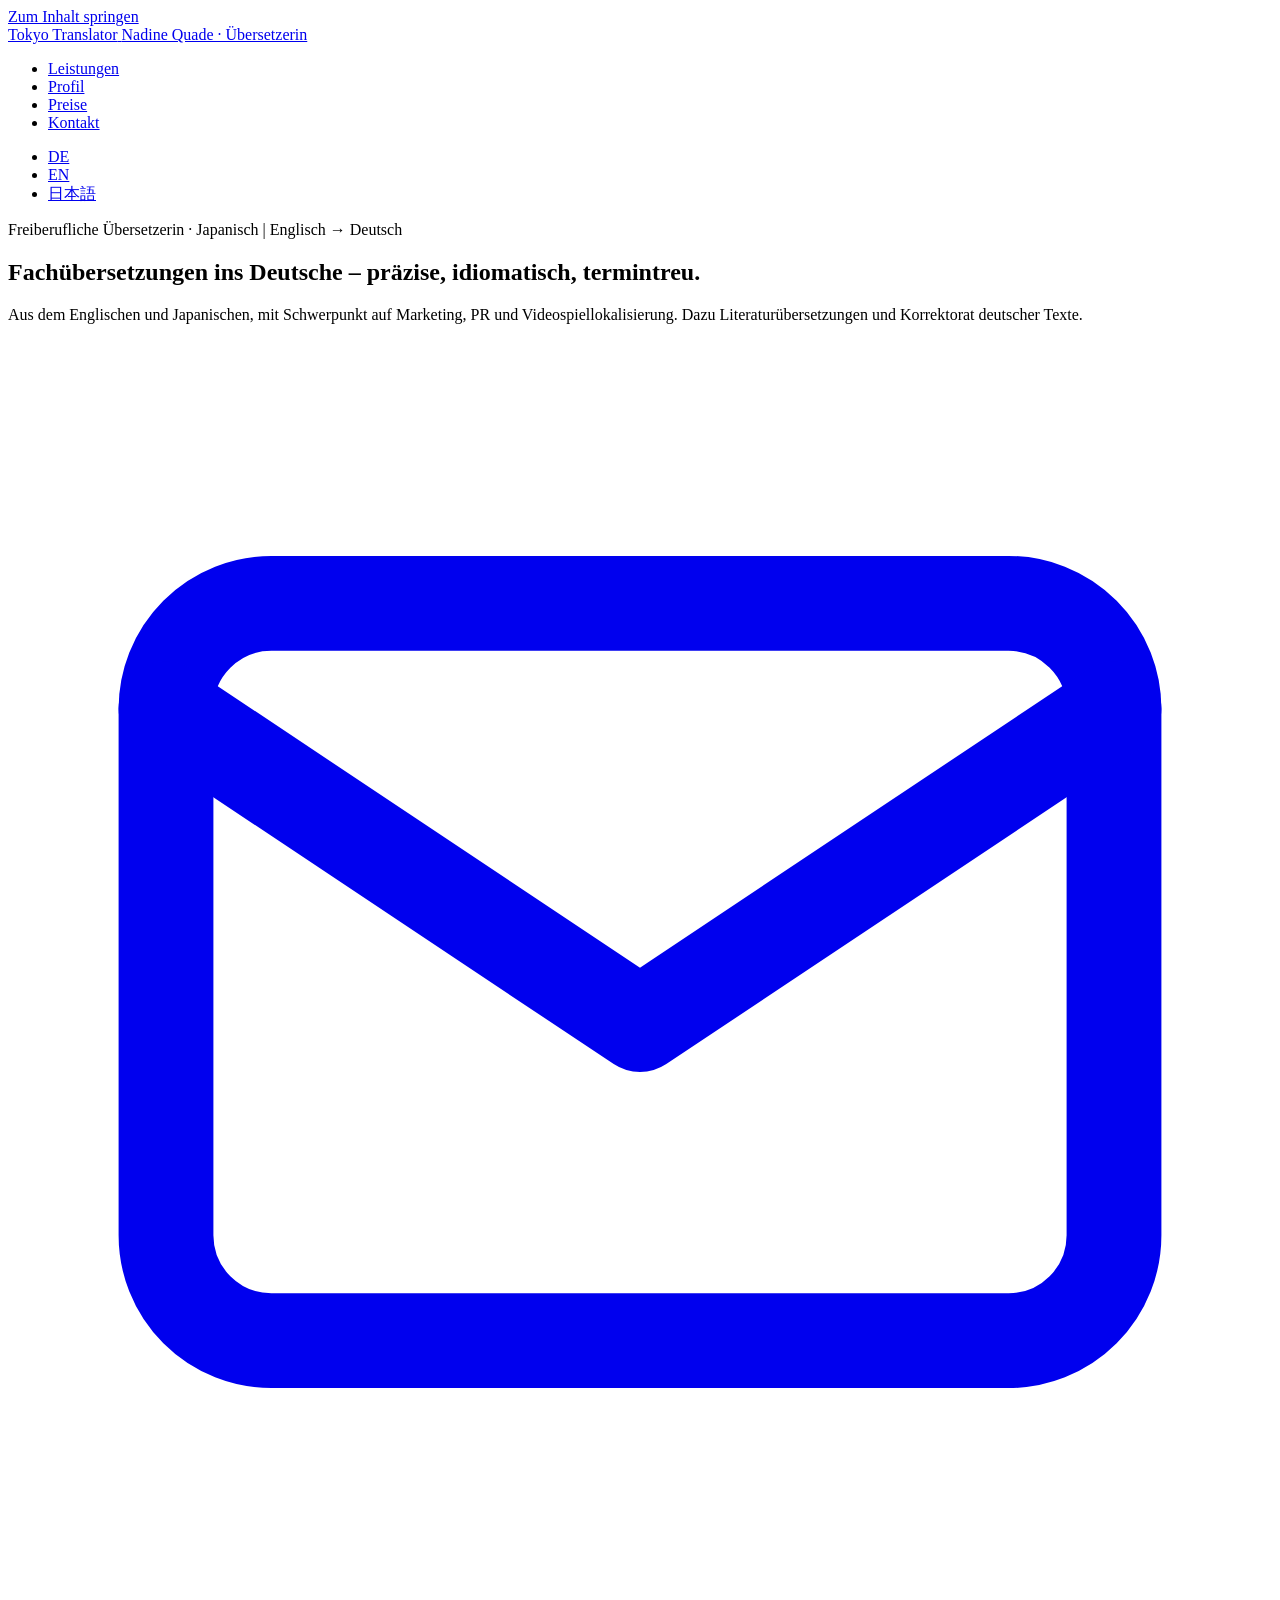
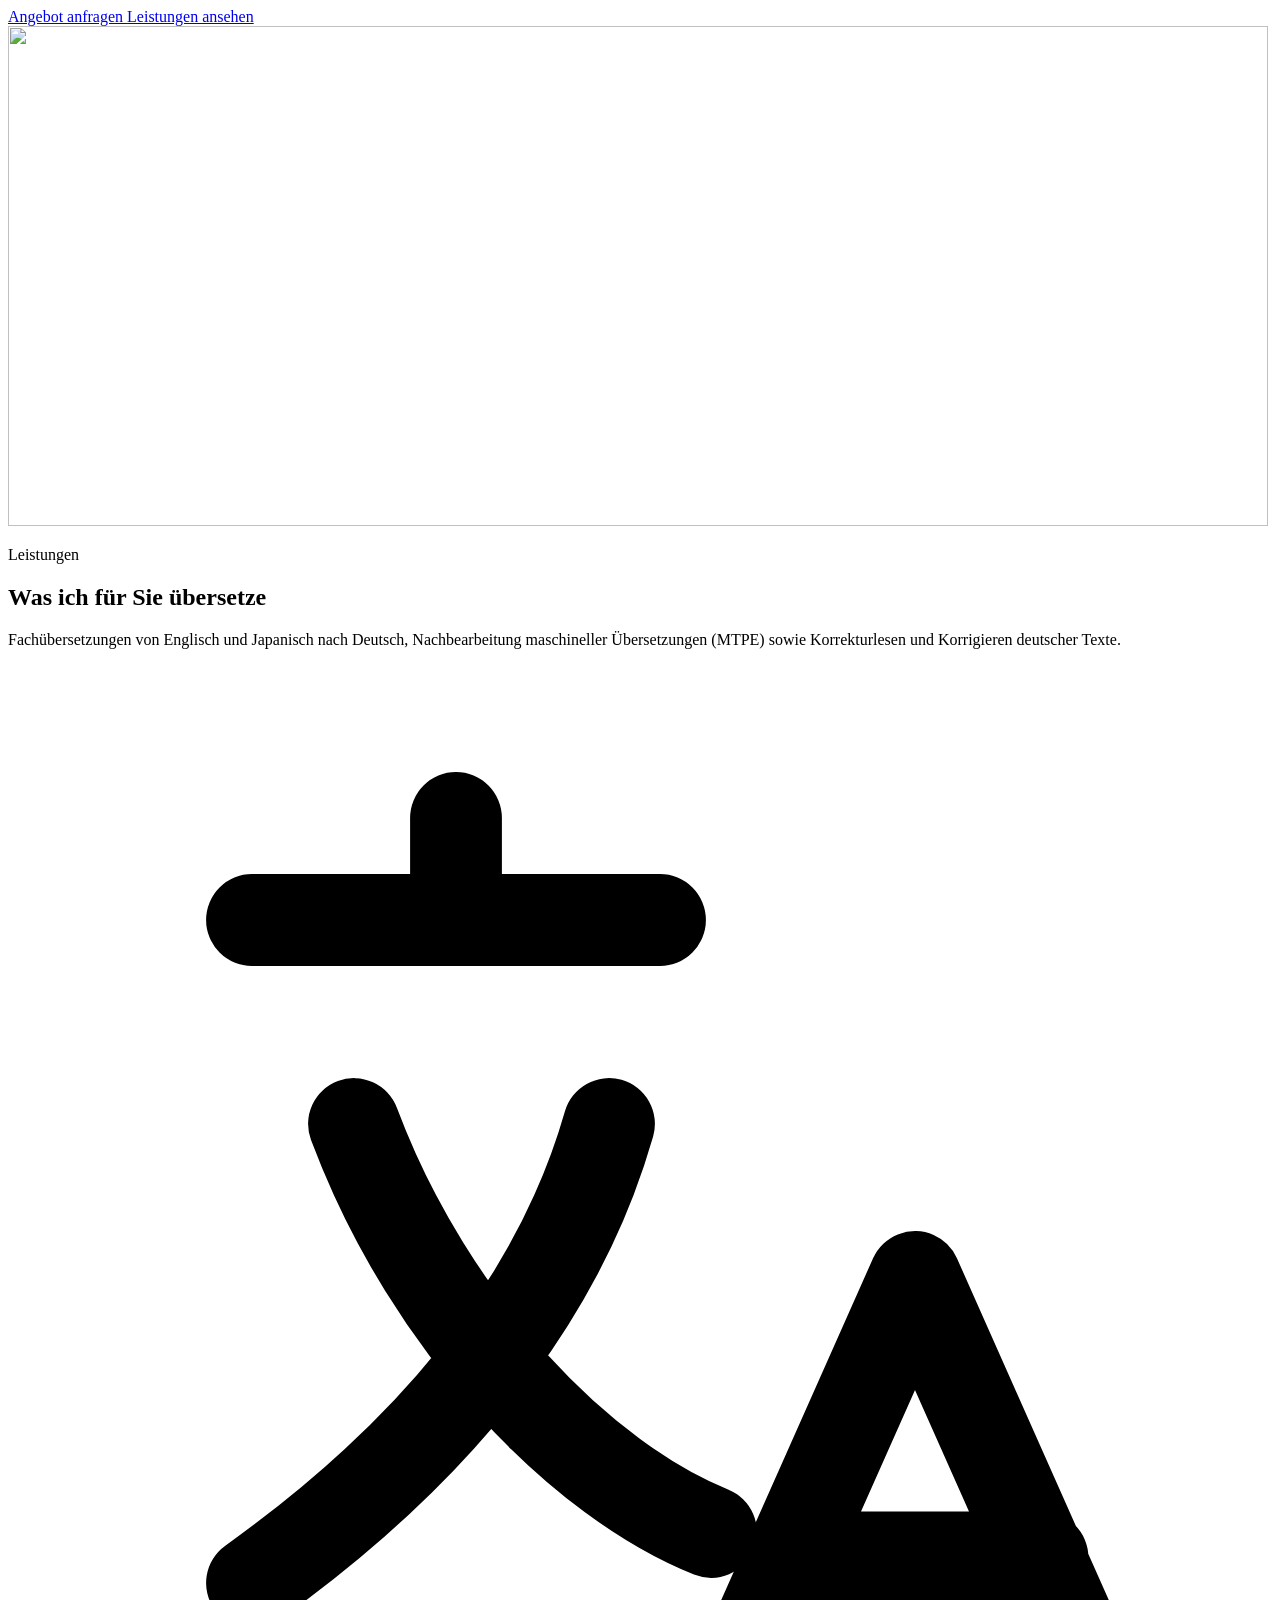
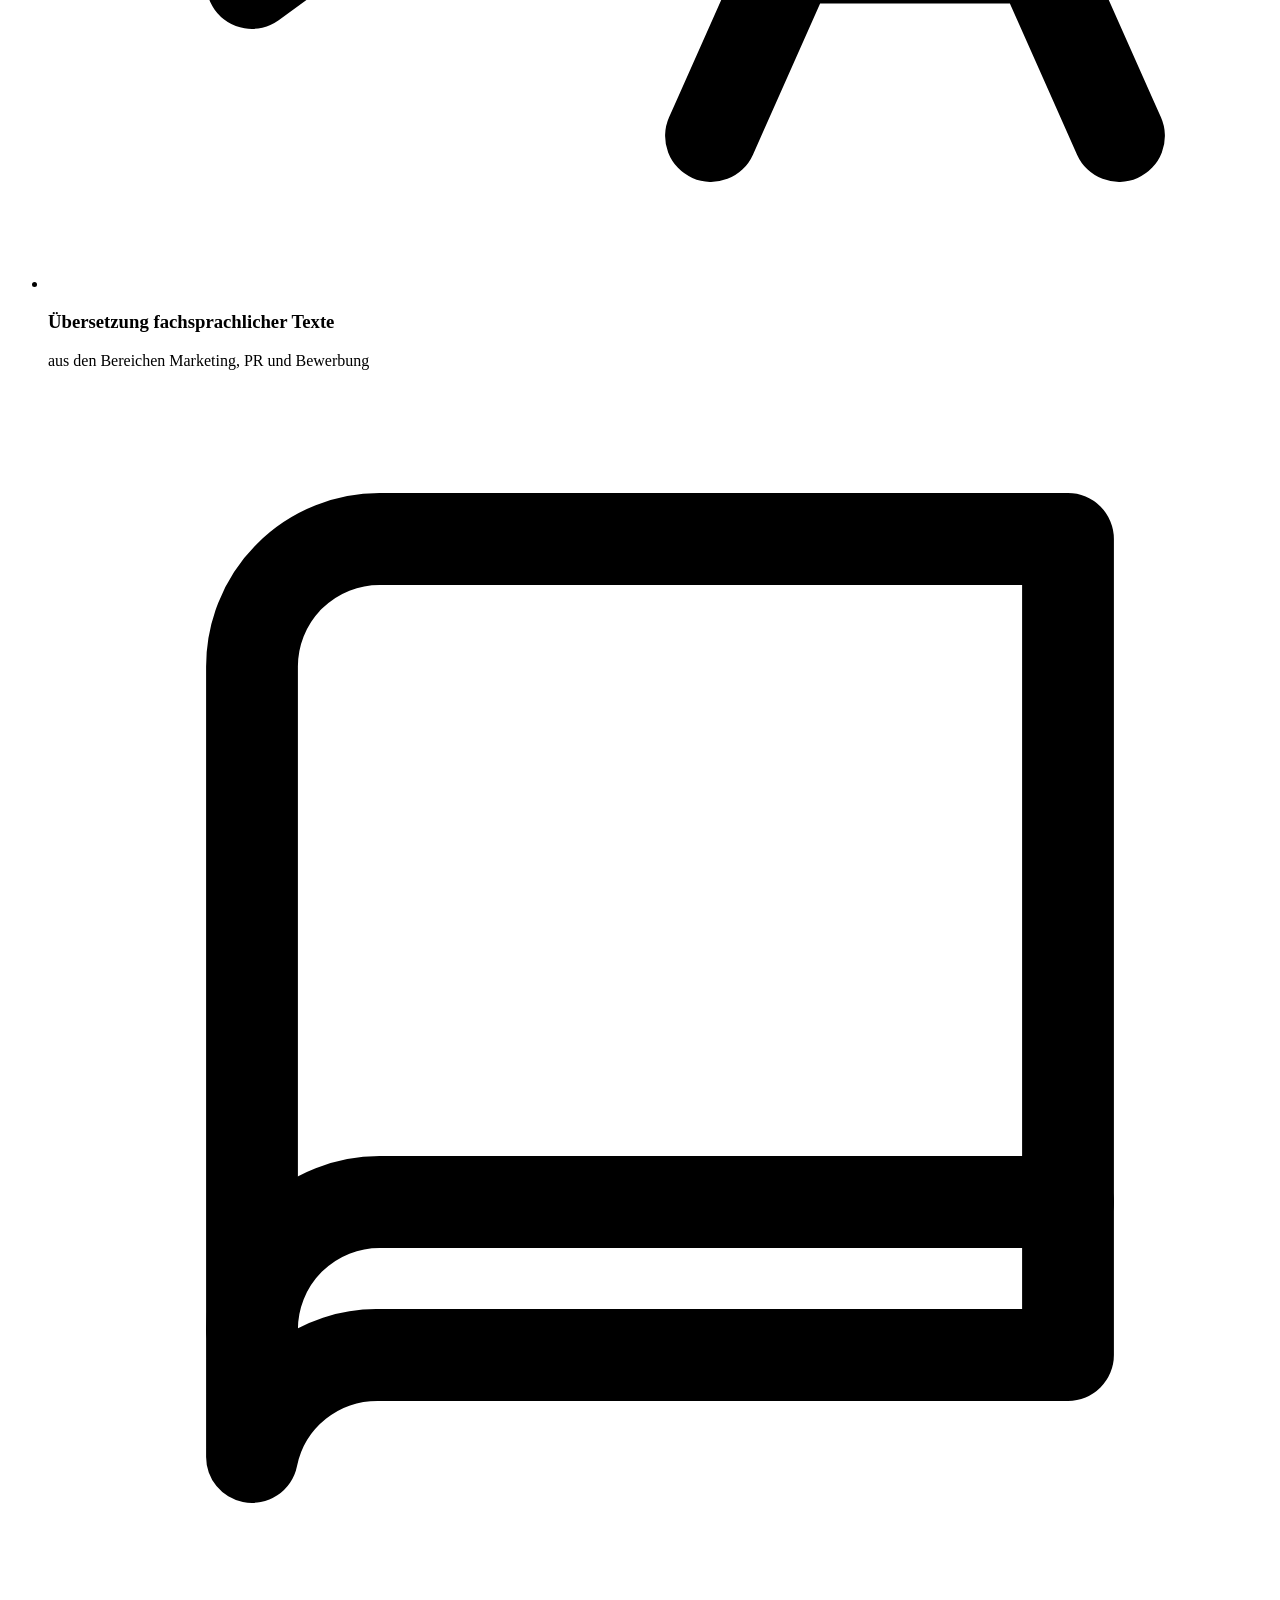
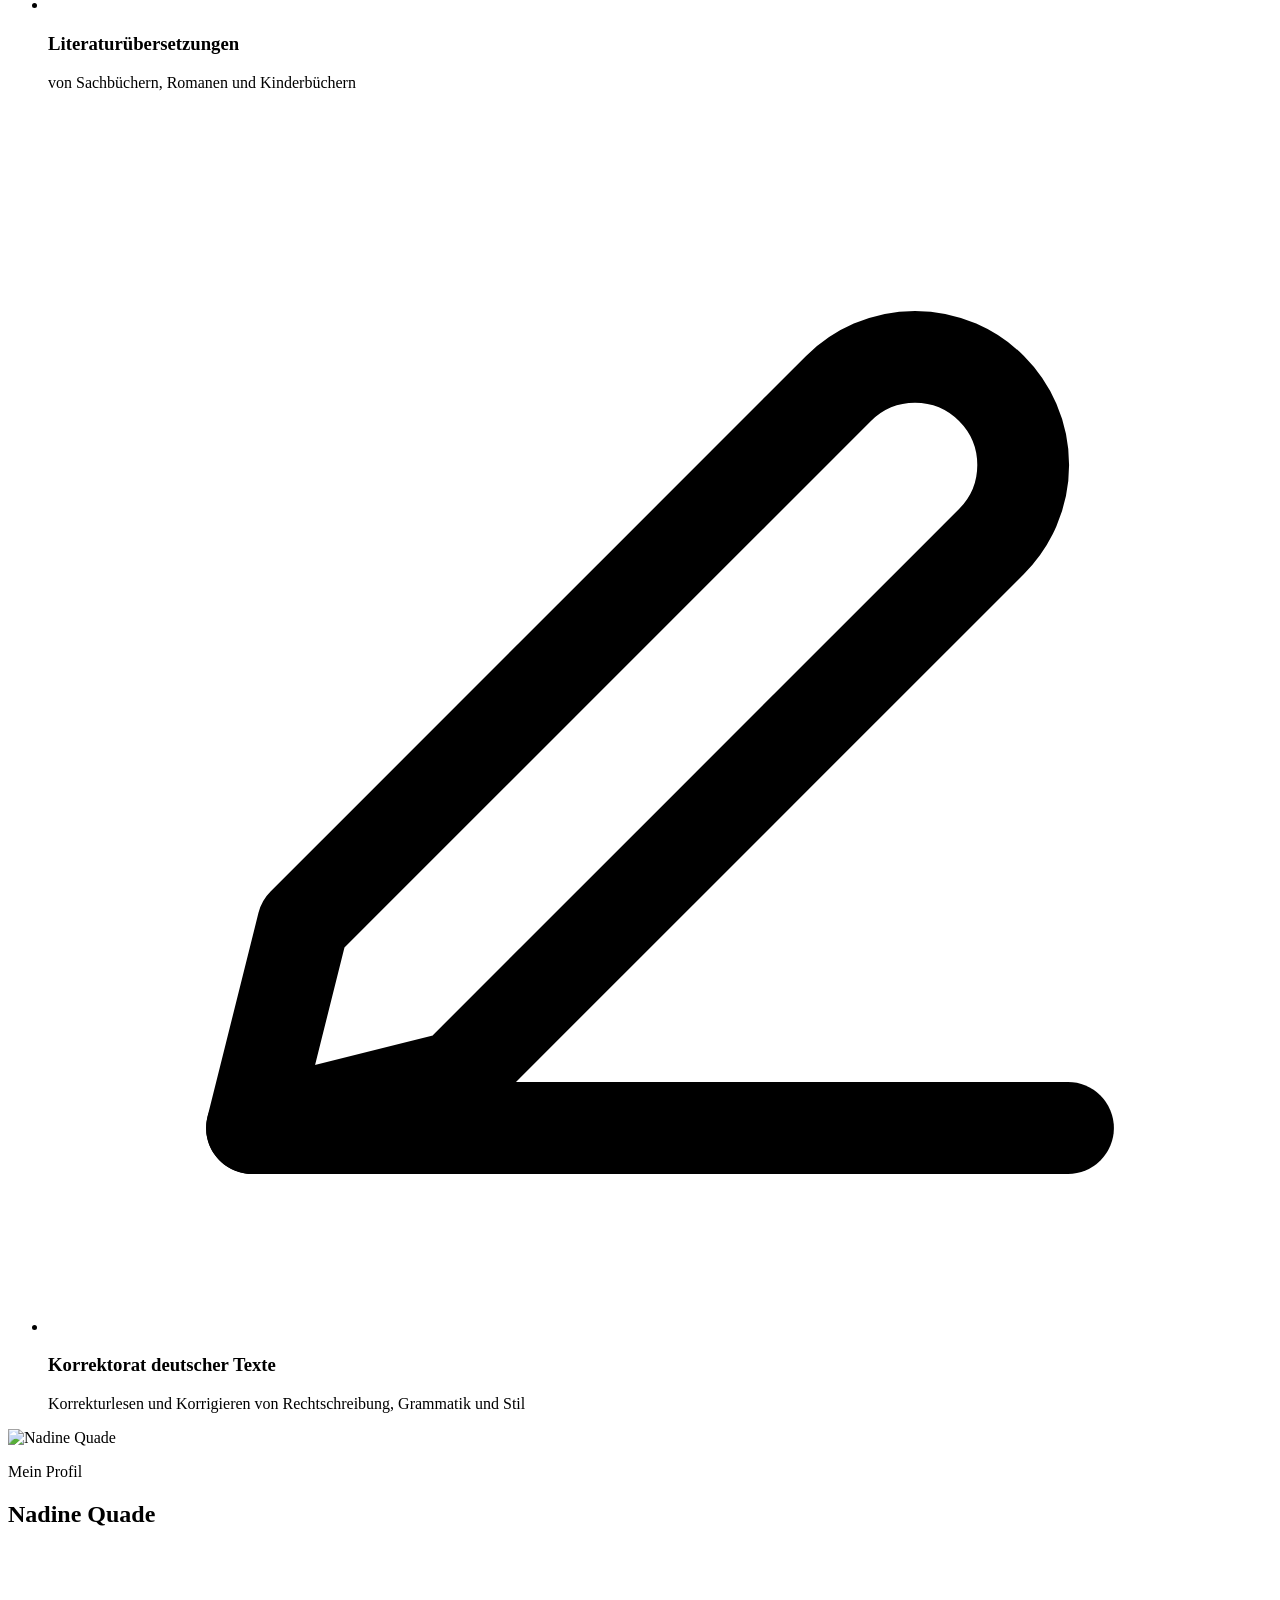
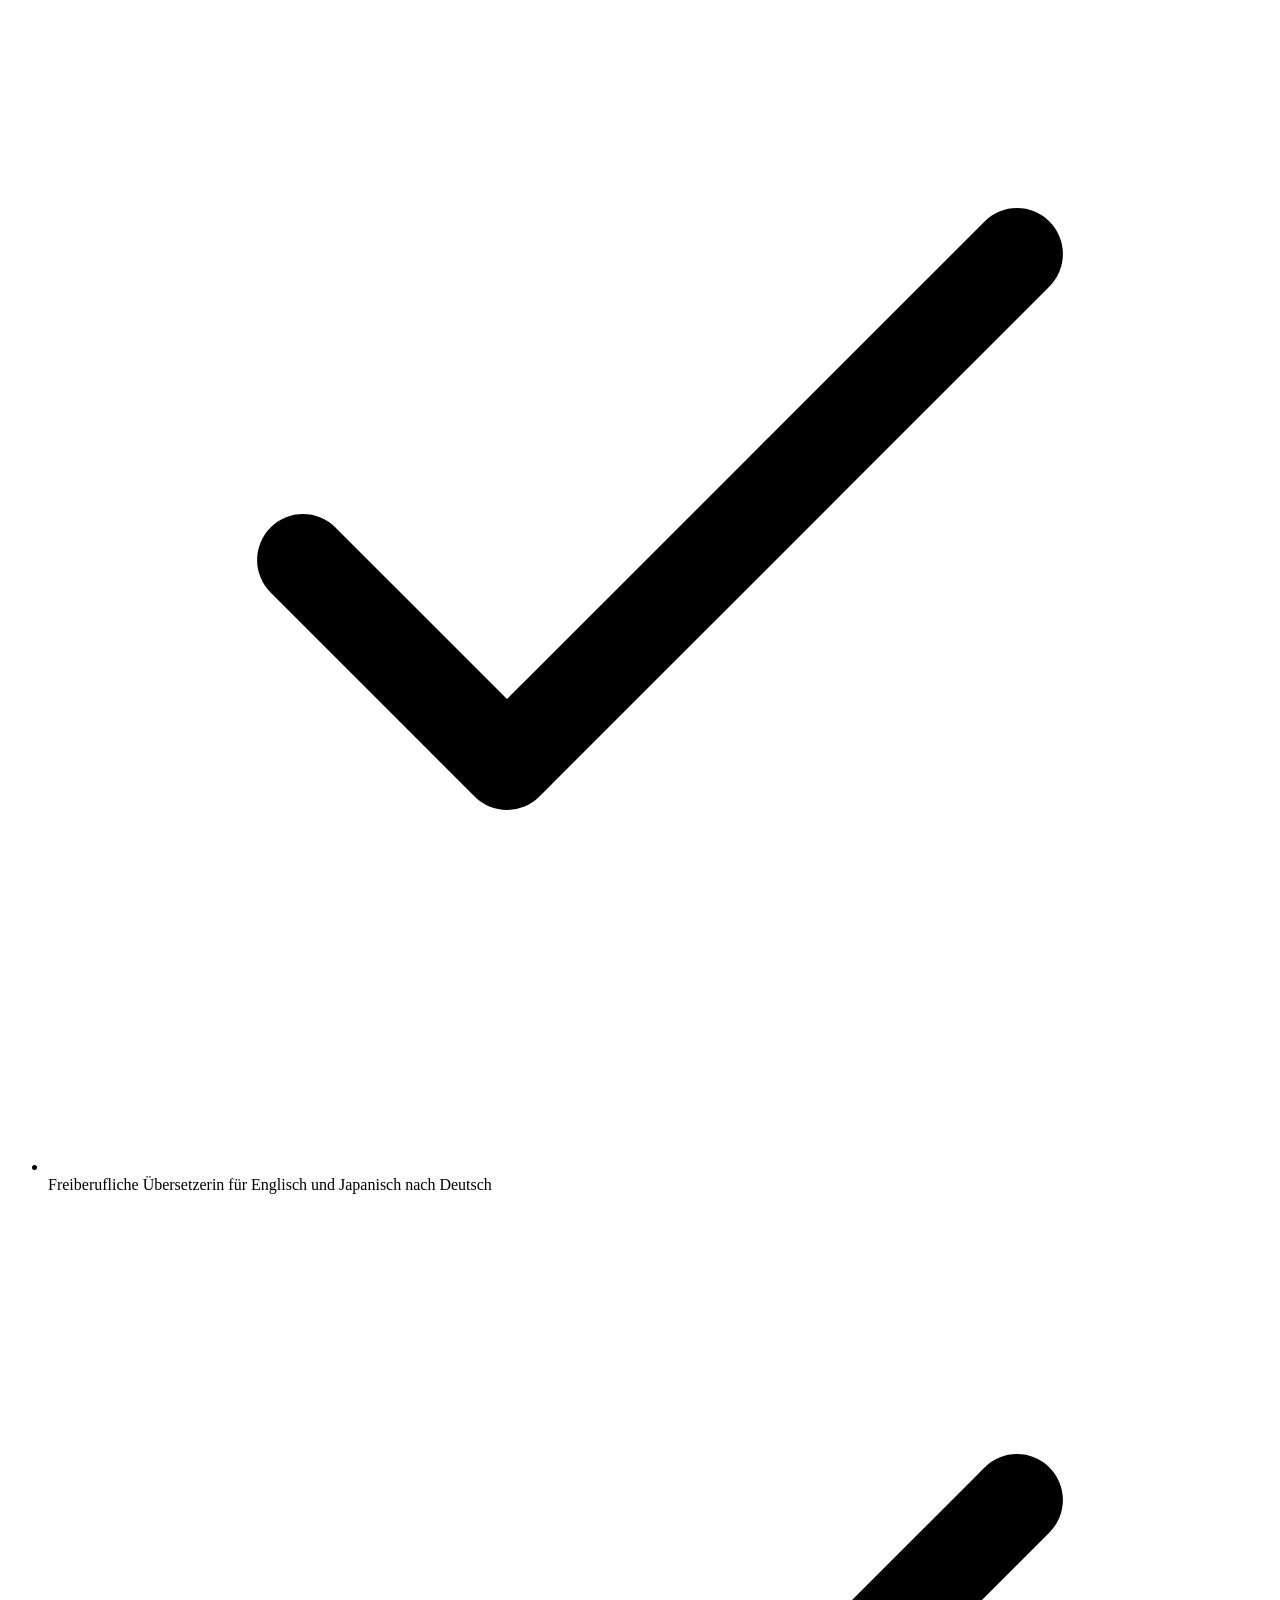
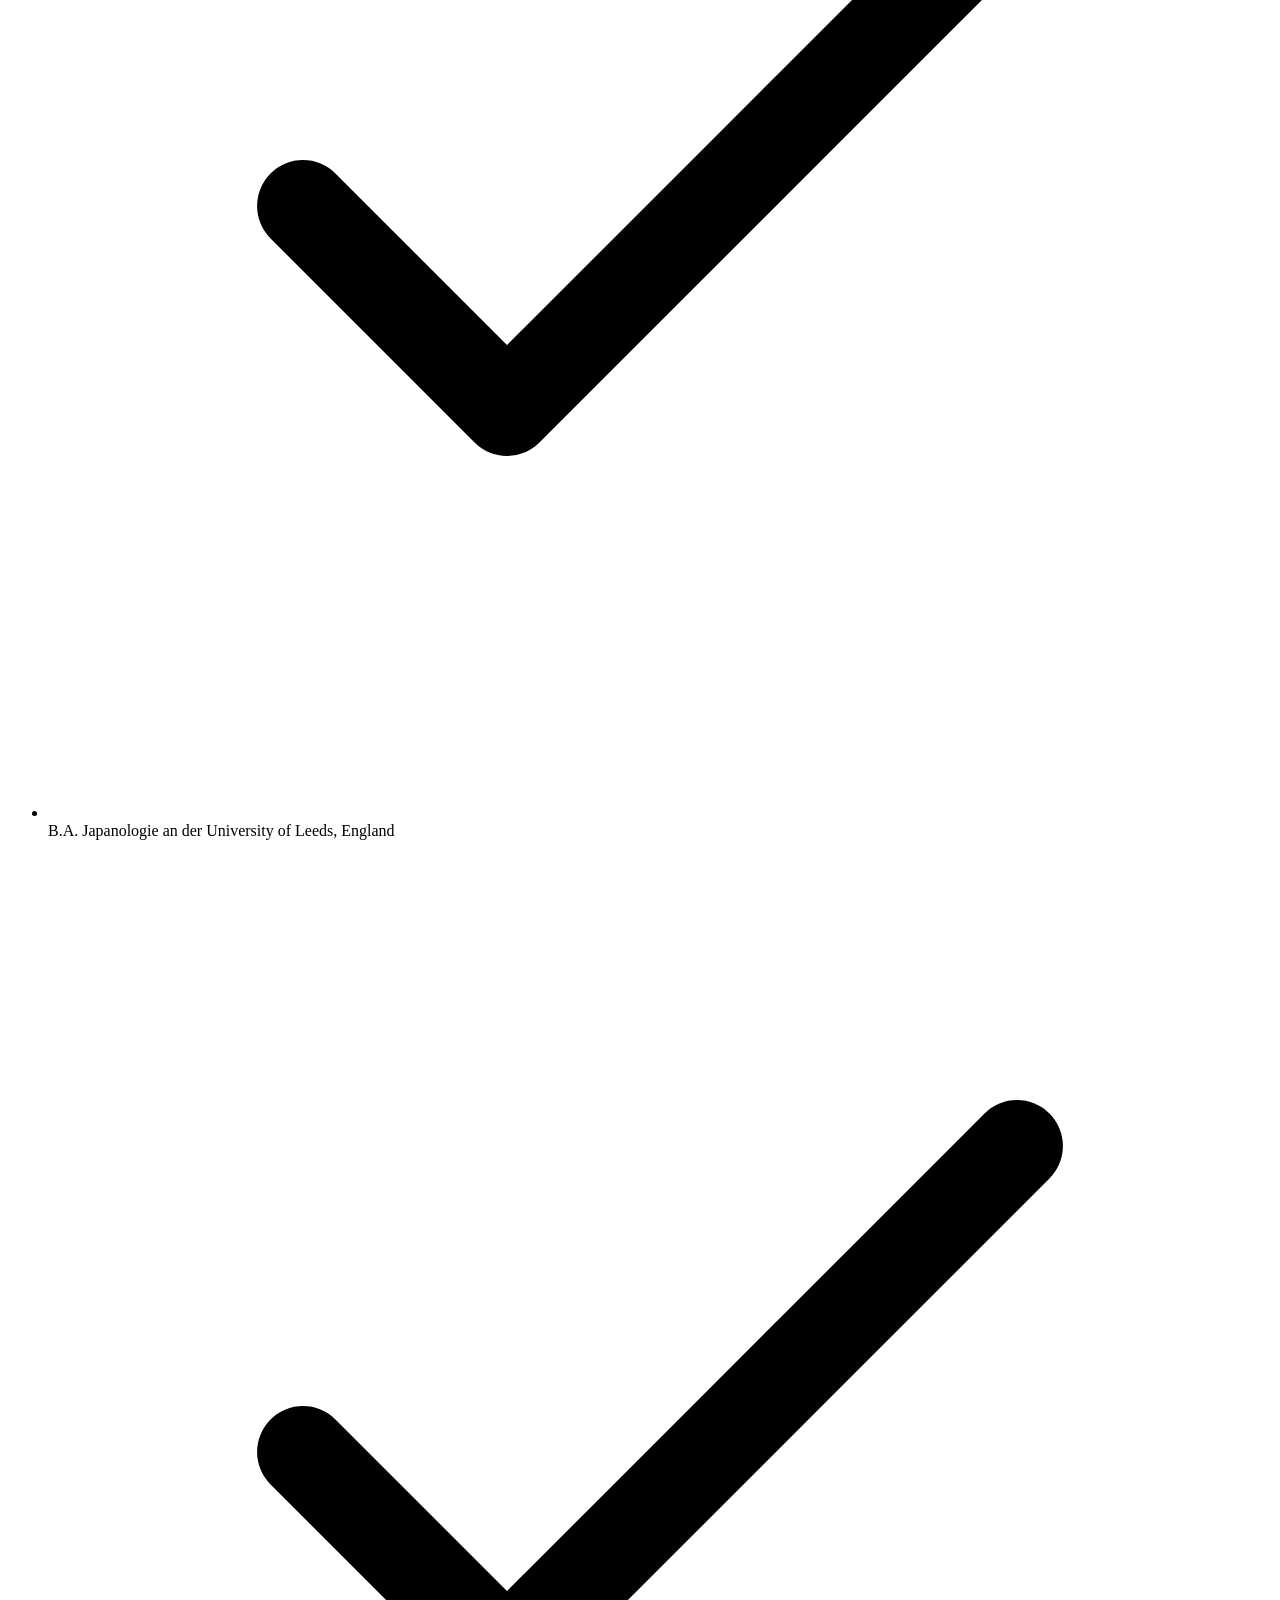
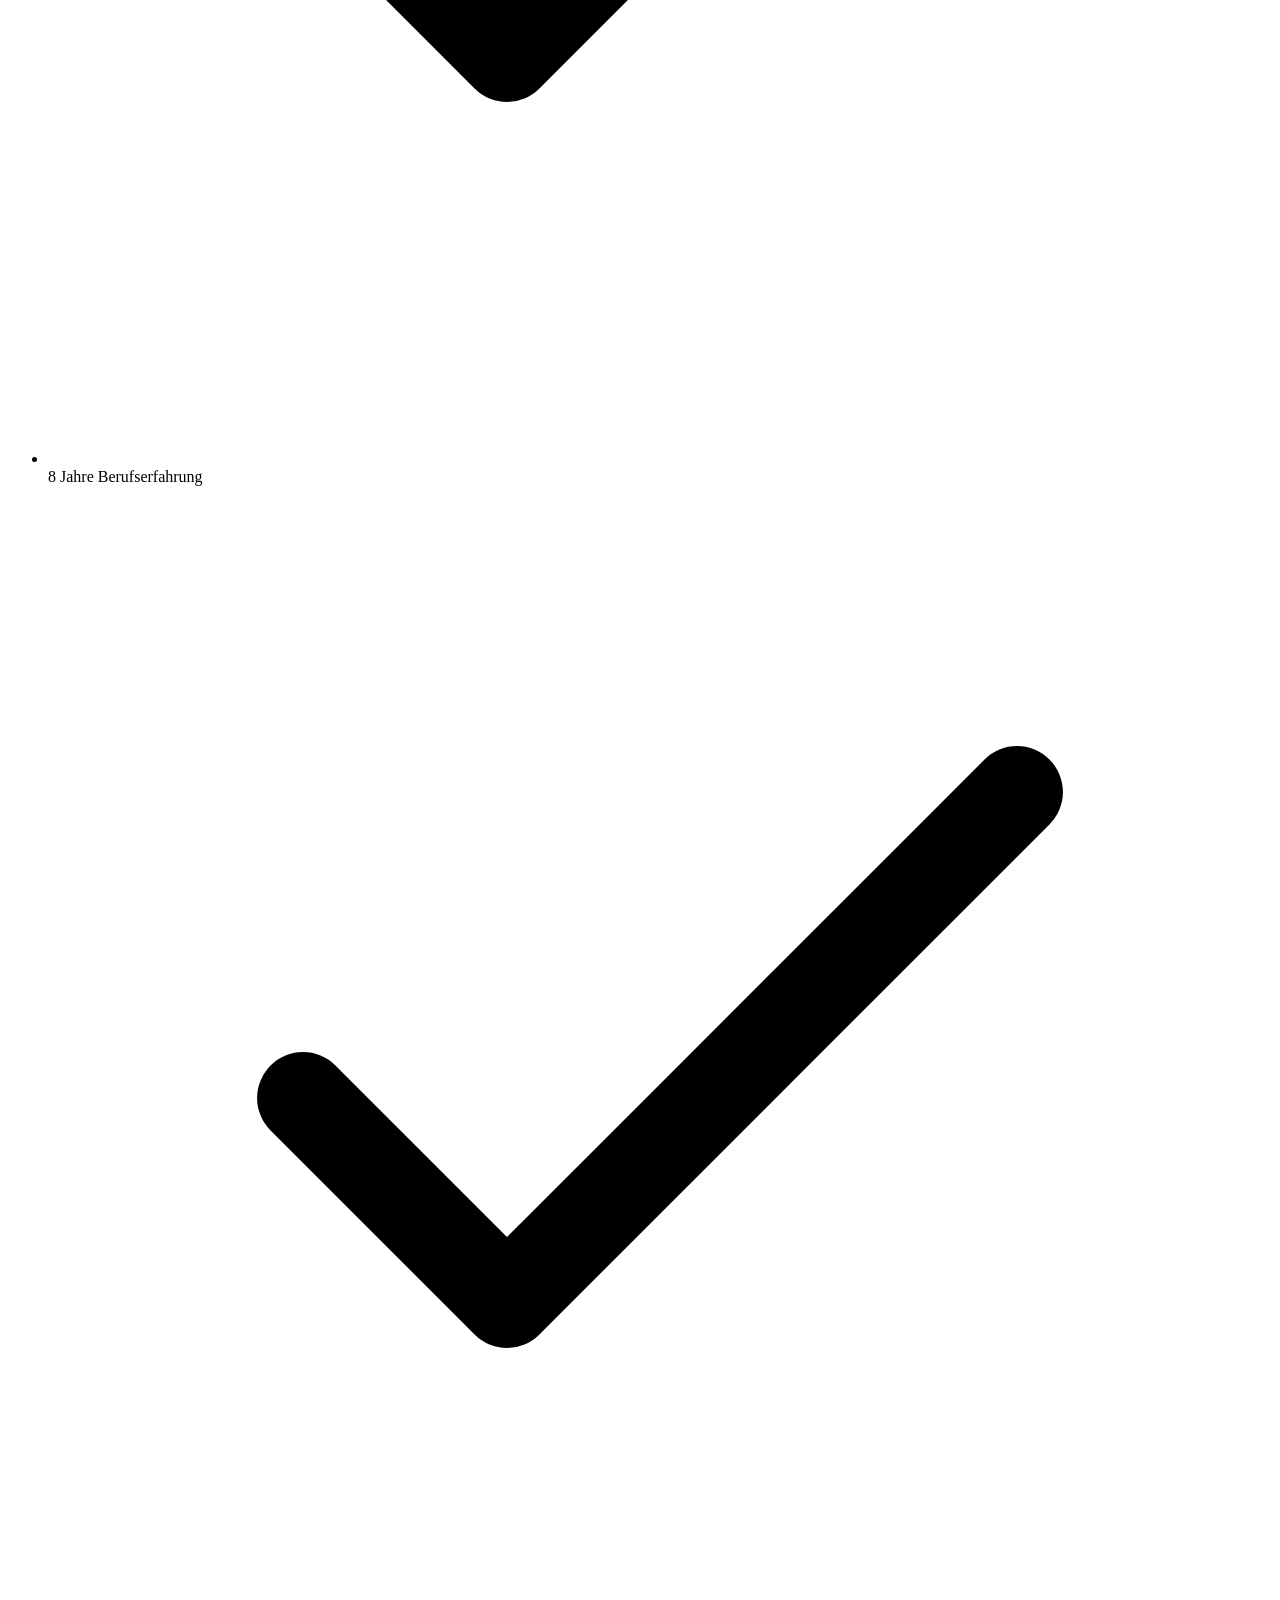
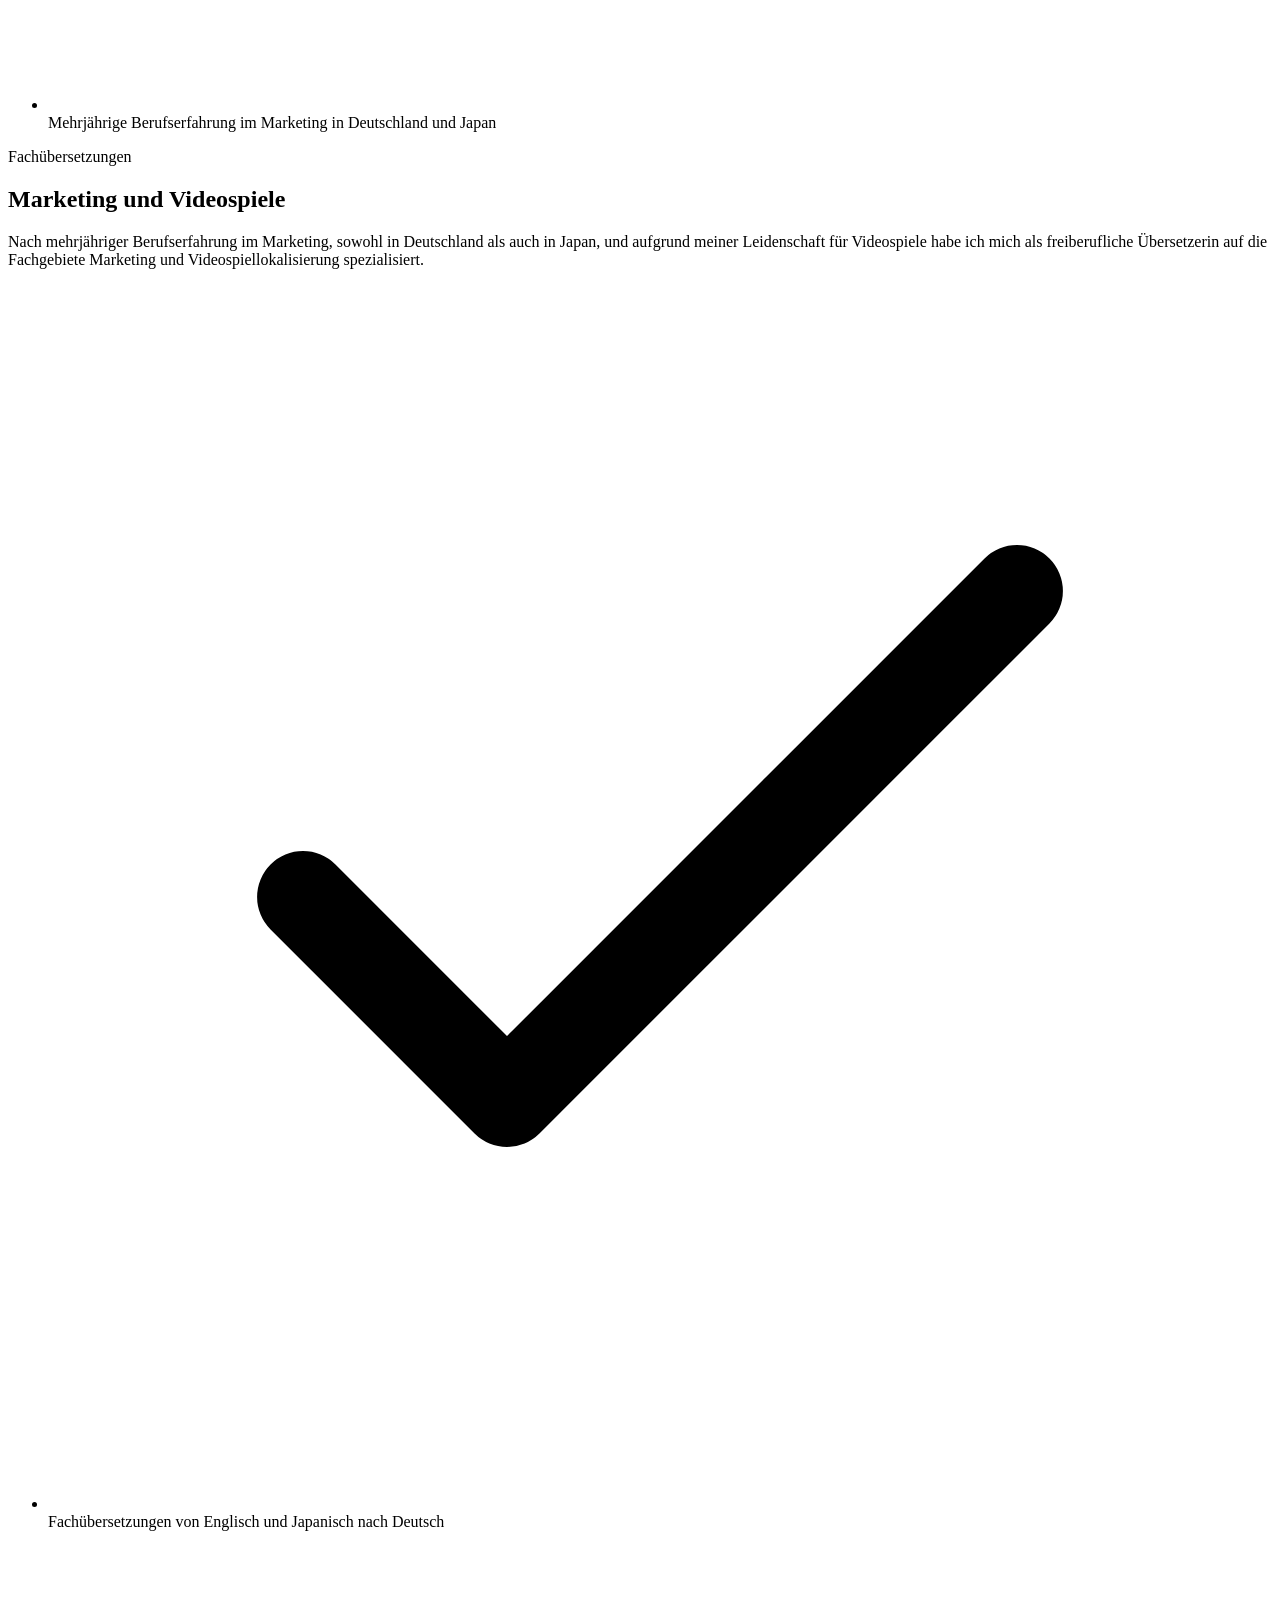
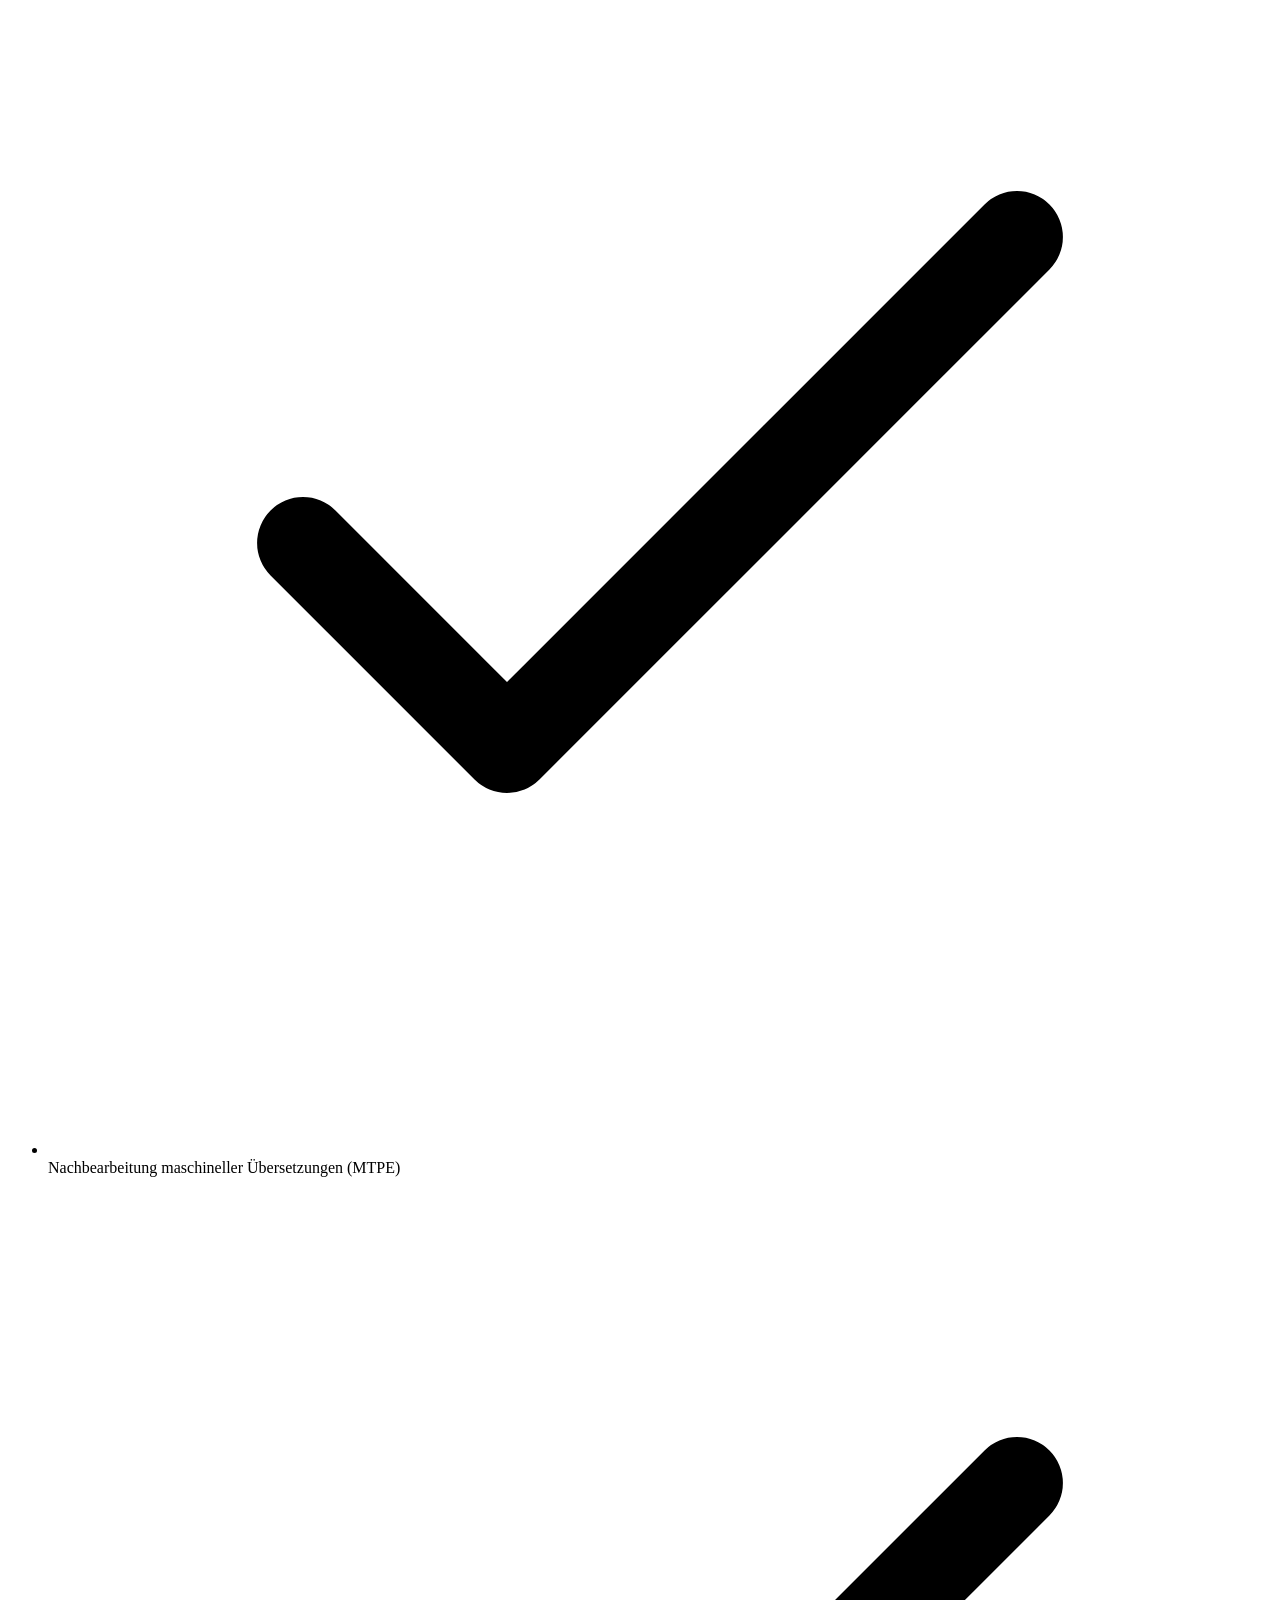
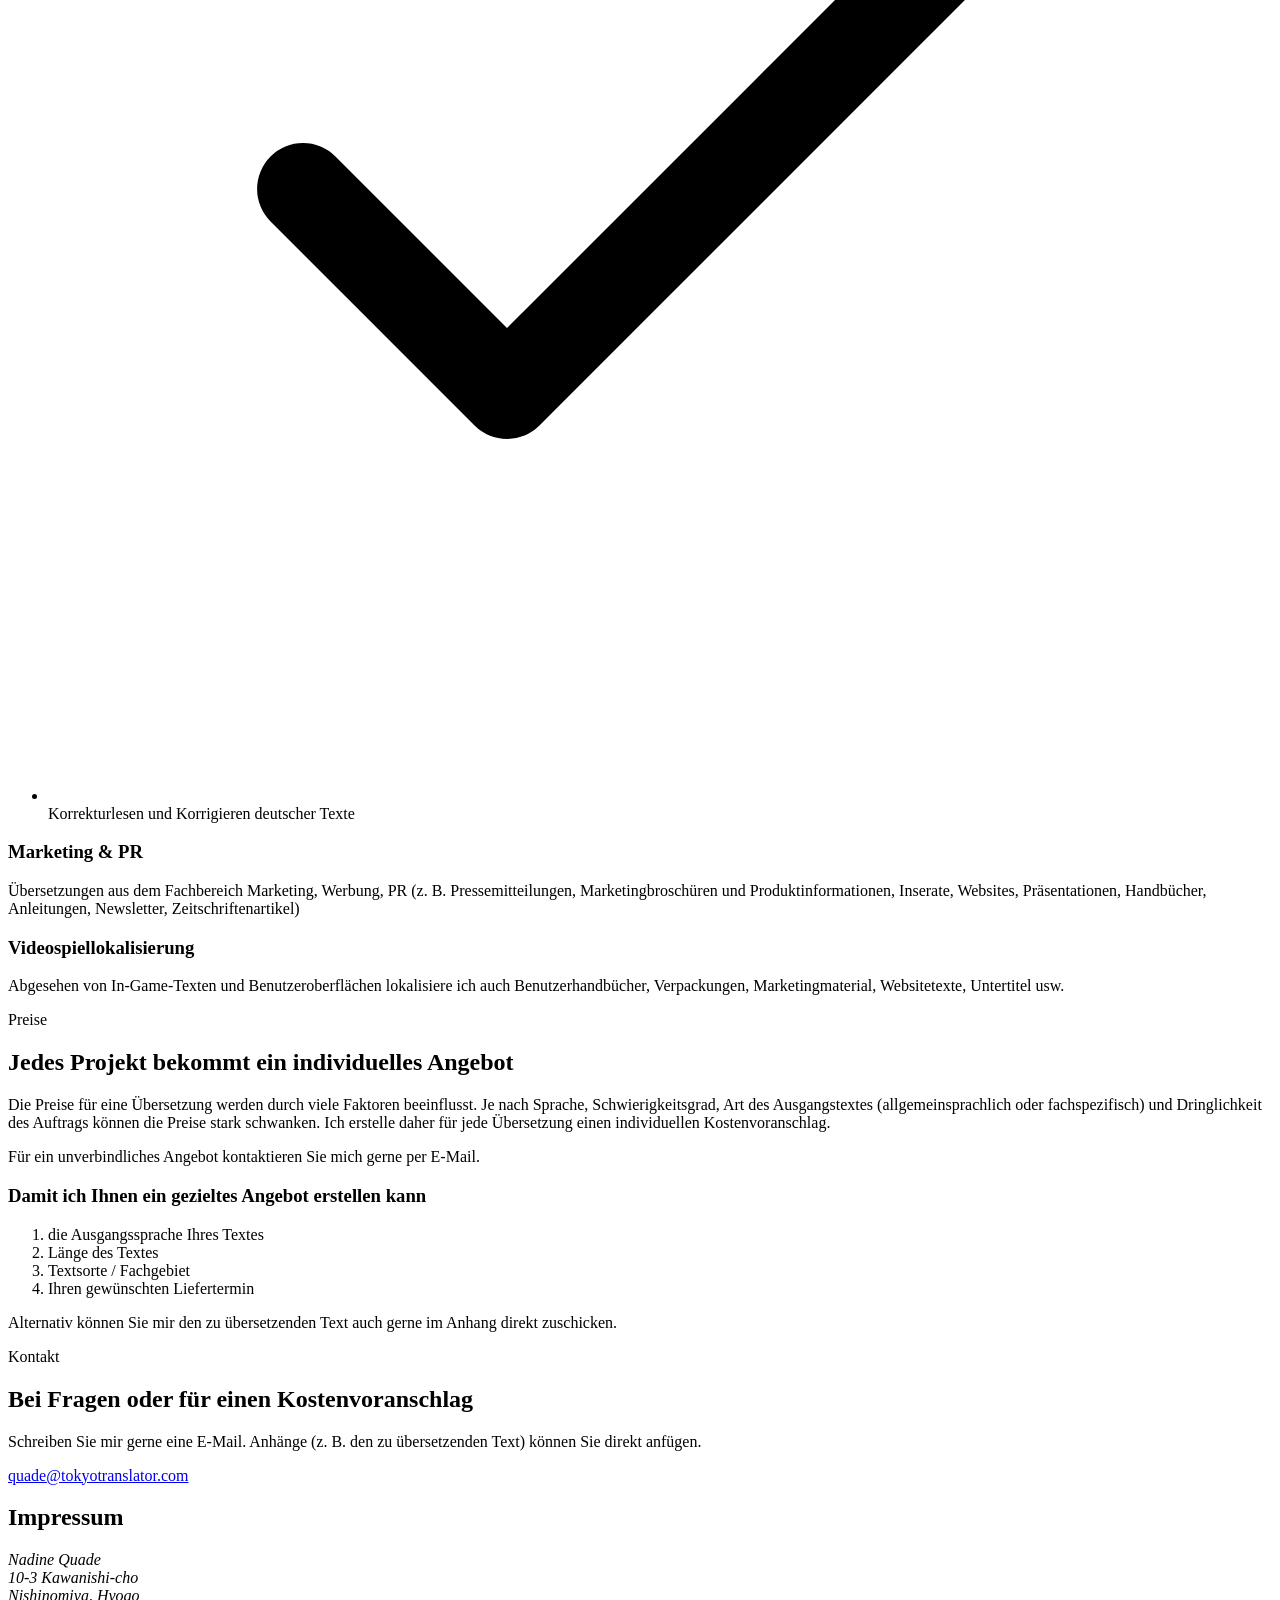
==== commit c6399128: "design: keep heading levels sequential in the detail cards Co-Authored-By: Claude Fable 5.1 <noreply" ====
--- a/site/index.html
+++ b/site/index.html
@@ -123,11 +123,11 @@
         </div>
         <div class="subcards">
           <div class="subcard">
-            <h4>Marketing &amp; PR</h4>
+            <h3>Marketing &amp; PR</h3>
             <p>Übersetzungen aus dem Fachbereich Marketing, Werbung, PR (z.&nbsp;B. Pressemitteilungen, Marketingbroschüren und Produktinformationen, Inserate, Websites, Präsentationen, Handbücher, Anleitungen, Newsletter, Zeitschriftenartikel)</p>
           </div>
           <div class="subcard">
-            <h4>Videospiellokalisierung</h4>
+            <h3>Videospiellokalisierung</h3>
             <p>Abgesehen von In-Game-Texten und Benutzeroberflächen lokalisiere ich auch Benutzerhandbücher, Verpackungen, Marketingmaterial, Websitetexte, Untertitel usw.</p>
           </div>
         </div>
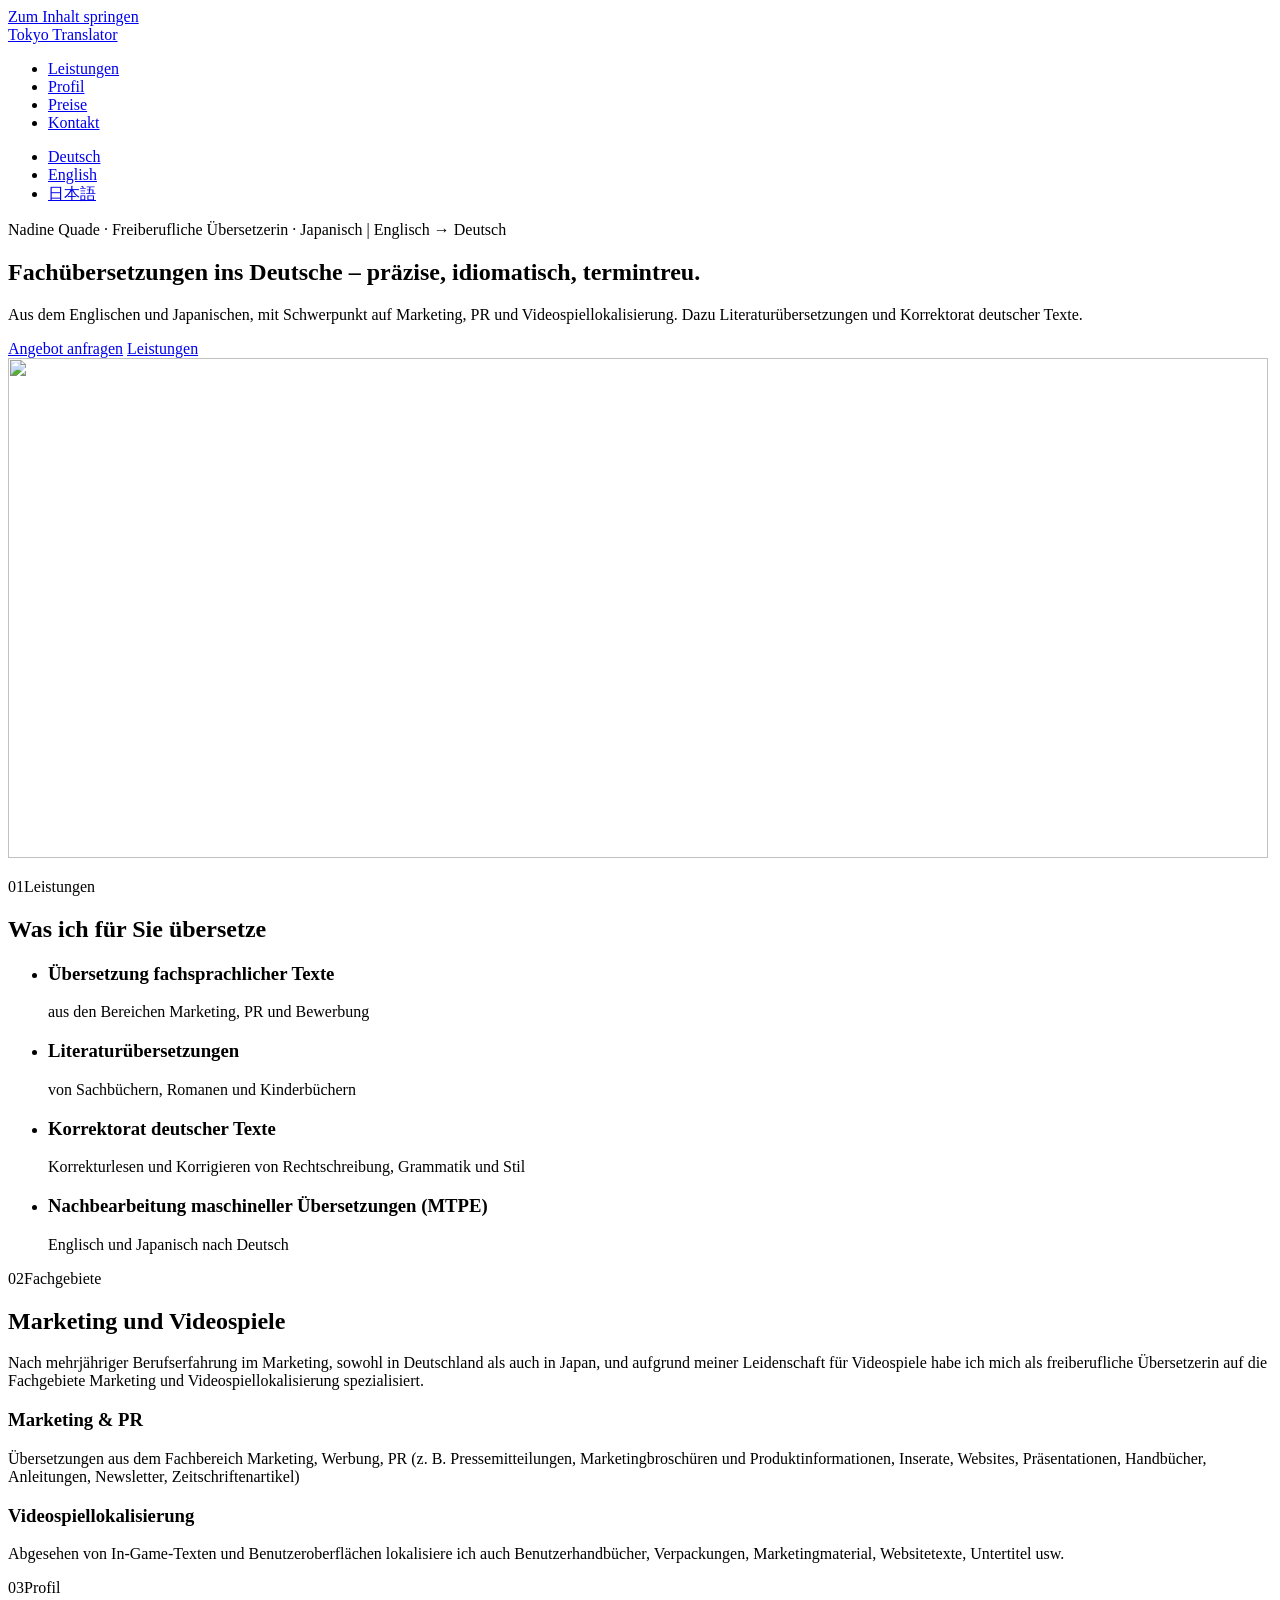
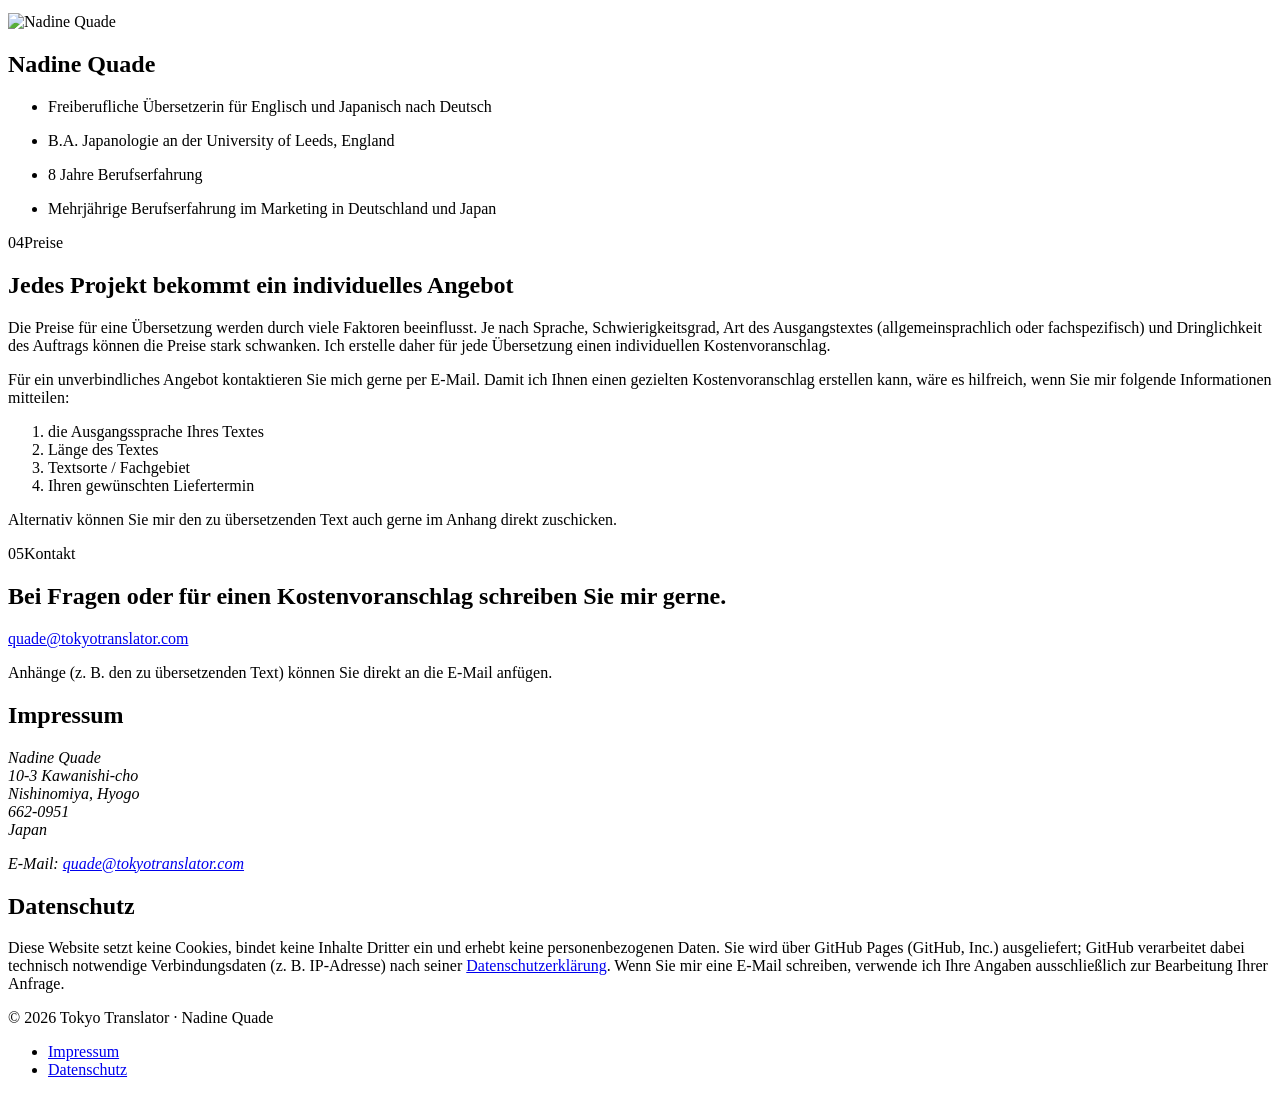
==== commit 582de718: "design: lighter typographic layout with Manrope; drop cards, icons, accent colour and the old fonts " ====
--- a/site/index.html
+++ b/site/index.html
@@ -12,7 +12,8 @@
   <link rel="alternate" hreflang="en" href="https://tokyotranslator.com/en/">
   <link rel="alternate" hreflang="ja" href="https://tokyotranslator.com/ja/">
   <link rel="alternate" hreflang="x-default" href="https://tokyotranslator.com/">
-  <link rel="preload" href="/assets/fonts/lora-400.woff2" as="font" type="font/woff2" crossorigin>
+  <link rel="preload" href="/assets/fonts/manrope-300.woff2" as="font" type="font/woff2" crossorigin>
+  <link rel="preload" href="/assets/fonts/manrope-400.woff2" as="font" type="font/woff2" crossorigin>
   <link rel="icon" href="/favicon.svg" type="image/svg+xml">
   <link rel="stylesheet" href="/assets/css/style.css">
 </head>
@@ -21,10 +22,7 @@
 
   <header class="site-header">
     <div class="container">
-      <a class="brand" href="/">
-        <span class="brand-name">Tokyo Translator</span>
-        <span class="brand-sub">Nadine Quade · Übersetzerin</span>
-      </a>
+      <a class="brand" href="/">Tokyo Translator</a>
       <nav class="site-nav" aria-label="Hauptnavigation">
         <ul>
           <li><a href="#leistungen">Leistungen</a></li>
@@ -35,8 +33,8 @@
       </nav>
       <nav class="lang-switch" aria-label="Sprache">
         <ul>
-          <li><a href="/" aria-current="page">DE</a></li>
-          <li><a href="/en/" lang="en" hreflang="en">EN</a></li>
+          <li><a href="/" aria-current="page">Deutsch</a></li>
+          <li><a href="/en/" lang="en" hreflang="en">English</a></li>
           <li><a href="/ja/" lang="ja" hreflang="ja">日本語</a></li>
         </ul>
       </nav>
@@ -46,17 +44,12 @@
   <main id="main">
     <section class="hero" aria-labelledby="hero-title">
       <div class="container">
-        <div>
-          <p class="eyebrow">Freiberufliche Übersetzerin · Japanisch | Englisch → Deutsch</p>
-          <h1 id="hero-title">Fachübersetzungen ins Deutsche – präzise, idiomatisch, termintreu.</h1>
-          <p class="lede">Aus dem Englischen und Japanischen, mit Schwerpunkt auf Marketing, PR und Videospiellokalisierung. Dazu Literaturübersetzungen und Korrektorat deutscher Texte.</p>
-          <div class="hero-actions">
-            <a class="button button-primary" href="mailto:quade@tokyotranslator.com">
-              <svg viewBox="0 0 24 24" fill="none" stroke="currentColor" stroke-width="1.8" stroke-linecap="round" stroke-linejoin="round" aria-hidden="true"><rect x="3" y="5" width="18" height="14" rx="2"/><path d="m3 7 9 6 9-6"/></svg>
-              Angebot anfragen
-            </a>
-            <a class="button" href="#leistungen">Leistungen ansehen</a>
-          </div>
+        <p class="label">Nadine Quade · Freiberufliche Übersetzerin · Japanisch | Englisch → Deutsch</p>
+        <h1 id="hero-title">Fachübersetzungen ins Deutsche – präzise, idiomatisch, termintreu.</h1>
+        <p class="lede">Aus dem Englischen und Japanischen, mit Schwerpunkt auf Marketing, PR und Videospiellokalisierung. Dazu Literaturübersetzungen und Korrektorat deutscher Texte.</p>
+        <div class="hero-actions">
+          <a class="button" href="mailto:quade@tokyotranslator.com">Angebot anfragen</a>
+          <a class="link-arrow" href="#leistungen">Leistungen</a>
         </div>
         <div class="hero-media">
           <img src="/assets/img/hero.jpg" alt="" width="1260" height="500" fetchpriority="high">
@@ -65,103 +58,97 @@
     </section>
 
     <section id="leistungen" class="section">
-      <div class="container">
-        <div class="section-head">
-          <p class="eyebrow">Leistungen</p>
+      <div class="container section-grid">
+        <p class="label"><span>01</span>Leistungen</p>
+        <div class="section-body">
           <h2>Was ich für Sie übersetze</h2>
-          <p>Fachübersetzungen von Englisch und Japanisch nach Deutsch, Nachbearbeitung maschineller Übersetzungen (MTPE) sowie Korrekturlesen und Korrigieren deutscher Texte.</p>
+          <ul class="rows">
+            <li>
+              <h3>Übersetzung fachsprachlicher Texte</h3>
+              <p>aus den Bereichen Marketing, PR und Bewerbung</p>
+            </li>
+            <li>
+              <h3>Literaturübersetzungen</h3>
+              <p>von Sachbüchern, Romanen und Kinderbüchern</p>
+            </li>
+            <li>
+              <h3>Korrektorat deutscher Texte</h3>
+              <p>Korrekturlesen und Korrigieren von Rechtschreibung, Grammatik und Stil</p>
+            </li>
+            <li>
+              <h3>Nachbearbeitung maschineller Übersetzungen (MTPE)</h3>
+              <p>Englisch und Japanisch nach Deutsch</p>
+            </li>
+          </ul>
         </div>
-        <ul class="cards">
-          <li class="card">
-            <div class="card-icon"><svg viewBox="0 0 24 24" fill="none" stroke="currentColor" stroke-width="1.8" stroke-linecap="round" stroke-linejoin="round" aria-hidden="true"><path d="M4 5h8M8 3v2M6 9c1.5 4 4.5 7 7 8M11 9c-1 3.5-3.5 6.5-7 9"/><path d="m13 21 4-9 4 9M14.5 17.5h5"/></svg></div>
-            <h3>Übersetzung fachsprachlicher Texte</h3>
-            <p>aus den Bereichen Marketing, PR und Bewerbung</p>
-          </li>
-          <li class="card">
-            <div class="card-icon"><svg viewBox="0 0 24 24" fill="none" stroke="currentColor" stroke-width="1.8" stroke-linecap="round" stroke-linejoin="round" aria-hidden="true"><path d="M4 5.5A2.5 2.5 0 0 1 6.5 3H20v16H6.5A2.5 2.5 0 0 0 4 21z"/><path d="M4 18.5A2.5 2.5 0 0 1 6.5 16H20"/></svg></div>
-            <h3>Literaturübersetzungen</h3>
-            <p>von Sachbüchern, Romanen und Kinderbüchern</p>
-          </li>
-          <li class="card">
-            <div class="card-icon"><svg viewBox="0 0 24 24" fill="none" stroke="currentColor" stroke-width="1.8" stroke-linecap="round" stroke-linejoin="round" aria-hidden="true"><path d="M4 20h16"/><path d="m5 16 10.5-10.5a2.1 2.1 0 0 1 3 3L8 19l-4 1z"/></svg></div>
-            <h3>Korrektorat deutscher Texte</h3>
-            <p>Korrekturlesen und Korrigieren von Rechtschreibung, Grammatik und Stil</p>
-          </li>
-        </ul>
       </div>
     </section>
 
-    <section id="profil" class="section section-tint">
-      <div class="container">
-        <div class="profile-grid">
-          <img src="/assets/img/profile.jpg" alt="Nadine Quade" width="400" height="400">
-          <div>
-            <p class="eyebrow">Mein Profil</p>
-            <h2>Nadine Quade</h2>
-            <ul class="facts">
-              <li><svg viewBox="0 0 24 24" fill="none" stroke="currentColor" stroke-width="1.8" stroke-linecap="round" stroke-linejoin="round" aria-hidden="true"><path d="m5 12 4 4L19 6"/></svg><span>Freiberufliche Übersetzerin für Englisch und Japanisch nach Deutsch</span></li>
-              <li><svg viewBox="0 0 24 24" fill="none" stroke="currentColor" stroke-width="1.8" stroke-linecap="round" stroke-linejoin="round" aria-hidden="true"><path d="m5 12 4 4L19 6"/></svg><span>B.A. Japanologie an der University of Leeds, England</span></li>
-              <li><svg viewBox="0 0 24 24" fill="none" stroke="currentColor" stroke-width="1.8" stroke-linecap="round" stroke-linejoin="round" aria-hidden="true"><path d="m5 12 4 4L19 6"/></svg><span>8 Jahre Berufserfahrung</span></li>
-              <li><svg viewBox="0 0 24 24" fill="none" stroke="currentColor" stroke-width="1.8" stroke-linecap="round" stroke-linejoin="round" aria-hidden="true"><path d="m5 12 4 4L19 6"/></svg><span>Mehrjährige Berufserfahrung im Marketing in Deutschland und Japan</span></li>
-            </ul>
+    <section id="fachgebiete" class="section">
+      <div class="container section-grid">
+        <p class="label"><span>02</span>Fachgebiete</p>
+        <div class="section-body">
+          <h2>Marketing und Videospiele</h2>
+          <p>Nach mehrjähriger Berufserfahrung im Marketing, sowohl in Deutschland als auch in Japan, und aufgrund meiner Leidenschaft für Videospiele habe ich mich als freiberufliche Übersetzerin auf die Fachgebiete Marketing und Videospiellokalisierung spezialisiert.</p>
+          <div class="cols">
+            <div>
+              <h3>Marketing &amp; PR</h3>
+              <p>Übersetzungen aus dem Fachbereich Marketing, Werbung, PR (z.&nbsp;B. Pressemitteilungen, Marketingbroschüren und Produktinformationen, Inserate, Websites, Präsentationen, Handbücher, Anleitungen, Newsletter, Zeitschriftenartikel)</p>
+            </div>
+            <div>
+              <h3>Videospiellokalisierung</h3>
+              <p>Abgesehen von In-Game-Texten und Benutzeroberflächen lokalisiere ich auch Benutzerhandbücher, Verpackungen, Marketingmaterial, Websitetexte, Untertitel usw.</p>
+            </div>
           </div>
         </div>
       </div>
     </section>
 
-    <section id="fachgebiete" class="section">
-      <div class="container split">
-        <div class="prose">
-          <p class="eyebrow">Fachübersetzungen</p>
-          <h2>Marketing und Videospiele</h2>
-          <p>Nach mehrjähriger Berufserfahrung im Marketing, sowohl in Deutschland als auch in Japan, und aufgrund meiner Leidenschaft für Videospiele habe ich mich als freiberufliche Übersetzerin auf die Fachgebiete Marketing und Videospiellokalisierung spezialisiert.</p>
-          <ul class="checklist">
-            <li><svg viewBox="0 0 24 24" fill="none" stroke="currentColor" stroke-width="1.8" stroke-linecap="round" stroke-linejoin="round" aria-hidden="true"><path d="m5 12 4 4L19 6"/></svg><span>Fachübersetzungen von Englisch und Japanisch nach Deutsch</span></li>
-            <li><svg viewBox="0 0 24 24" fill="none" stroke="currentColor" stroke-width="1.8" stroke-linecap="round" stroke-linejoin="round" aria-hidden="true"><path d="m5 12 4 4L19 6"/></svg><span>Nachbearbeitung maschineller Übersetzungen (MTPE)</span></li>
-            <li><svg viewBox="0 0 24 24" fill="none" stroke="currentColor" stroke-width="1.8" stroke-linecap="round" stroke-linejoin="round" aria-hidden="true"><path d="m5 12 4 4L19 6"/></svg><span>Korrekturlesen und Korrigieren deutscher Texte</span></li>
-          </ul>
-        </div>
-        <div class="subcards">
-          <div class="subcard">
-            <h3>Marketing &amp; PR</h3>
-            <p>Übersetzungen aus dem Fachbereich Marketing, Werbung, PR (z.&nbsp;B. Pressemitteilungen, Marketingbroschüren und Produktinformationen, Inserate, Websites, Präsentationen, Handbücher, Anleitungen, Newsletter, Zeitschriftenartikel)</p>
-          </div>
-          <div class="subcard">
-            <h3>Videospiellokalisierung</h3>
-            <p>Abgesehen von In-Game-Texten und Benutzeroberflächen lokalisiere ich auch Benutzerhandbücher, Verpackungen, Marketingmaterial, Websitetexte, Untertitel usw.</p>
+    <section id="profil" class="section">
+      <div class="container section-grid">
+        <p class="label"><span>03</span>Profil</p>
+        <div class="section-body">
+          <div class="profile">
+            <img src="/assets/img/profile.jpg" alt="Nadine Quade" width="400" height="400">
+            <div>
+              <h2>Nadine Quade</h2>
+              <ul class="rows">
+                <li><p>Freiberufliche Übersetzerin für Englisch und Japanisch nach Deutsch</p></li>
+                <li><p>B.A. Japanologie an der University of Leeds, England</p></li>
+                <li><p>8 Jahre Berufserfahrung</p></li>
+                <li><p>Mehrjährige Berufserfahrung im Marketing in Deutschland und Japan</p></li>
+              </ul>
+            </div>
           </div>
         </div>
       </div>
     </section>
 
-    <section id="preise" class="section section-tint">
-      <div class="container rates-grid">
-        <div>
-          <p class="eyebrow">Preise</p>
+    <section id="preise" class="section">
+      <div class="container section-grid">
+        <p class="label"><span>04</span>Preise</p>
+        <div class="section-body">
           <h2>Jedes Projekt bekommt ein individuelles Angebot</h2>
           <p>Die Preise für eine Übersetzung werden durch viele Faktoren beeinflusst. Je nach Sprache, Schwierigkeitsgrad, Art des Ausgangstextes (allgemeinsprachlich oder fachspezifisch) und Dringlichkeit des Auftrags können die Preise stark schwanken. Ich erstelle daher für jede Übersetzung einen individuellen Kostenvoranschlag.</p>
-          <p>Für ein unverbindliches Angebot kontaktieren Sie mich gerne per E-Mail.</p>
-        </div>
-        <div class="panel">
-          <h3>Damit ich Ihnen ein gezieltes Angebot erstellen kann</h3>
+          <p>Für ein unverbindliches Angebot kontaktieren Sie mich gerne per E-Mail. Damit ich Ihnen einen gezielten Kostenvoranschlag erstellen kann, wäre es hilfreich, wenn Sie mir folgende Informationen mitteilen:</p>
           <ol class="steps">
             <li>die Ausgangssprache Ihres Textes</li>
             <li>Länge des Textes</li>
             <li>Textsorte / Fachgebiet</li>
             <li>Ihren gewünschten Liefertermin</li>
           </ol>
-          <p class="note">Alternativ können Sie mir den zu übersetzenden Text auch gerne im Anhang direkt zuschicken.</p>
+          <p class="muted">Alternativ können Sie mir den zu übersetzenden Text auch gerne im Anhang direkt zuschicken.</p>
         </div>
       </div>
     </section>
 
-    <section id="kontakt" class="section">
-      <div class="container">
-        <div class="cta">
-          <p class="eyebrow">Kontakt</p>
-          <h2>Bei Fragen oder für einen Kostenvoranschlag</h2>
-          <p>Schreiben Sie mir gerne eine E-Mail. Anhänge (z.&nbsp;B. den zu übersetzenden Text) können Sie direkt anfügen.</p>
-          <p><a class="button" href="mailto:quade@tokyotranslator.com"><span class="email">quade@tokyotranslator.com</span></a></p>
+    <section id="kontakt" class="section contact">
+      <div class="container section-grid">
+        <p class="label"><span>05</span>Kontakt</p>
+        <div class="section-body">
+          <h2>Bei Fragen oder für einen Kostenvoranschlag schreiben Sie mir gerne.</h2>
+          <a class="email" href="mailto:quade@tokyotranslator.com">quade@tokyotranslator.com</a>
+          <p class="muted">Anhänge (z.&nbsp;B. den zu übersetzenden Text) können Sie direkt an die E-Mail anfügen.</p>
         </div>
       </div>
     </section>
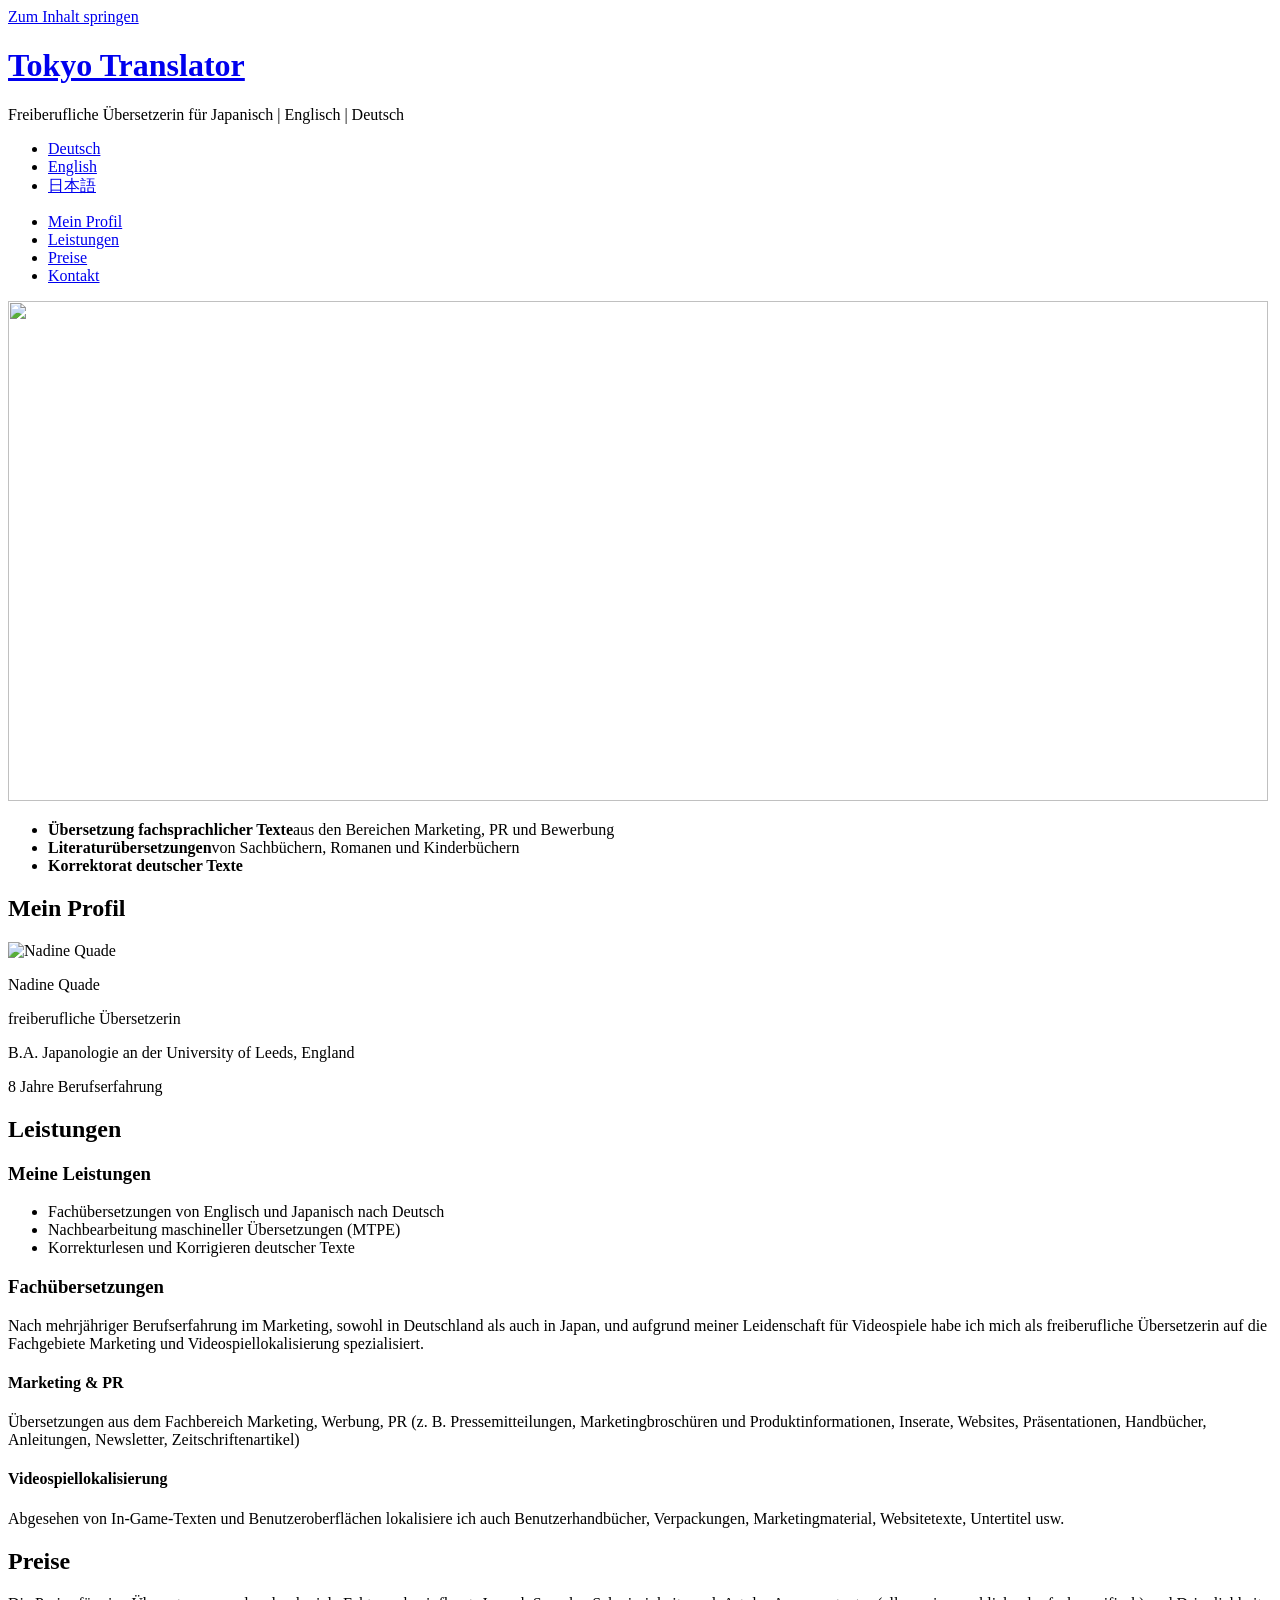
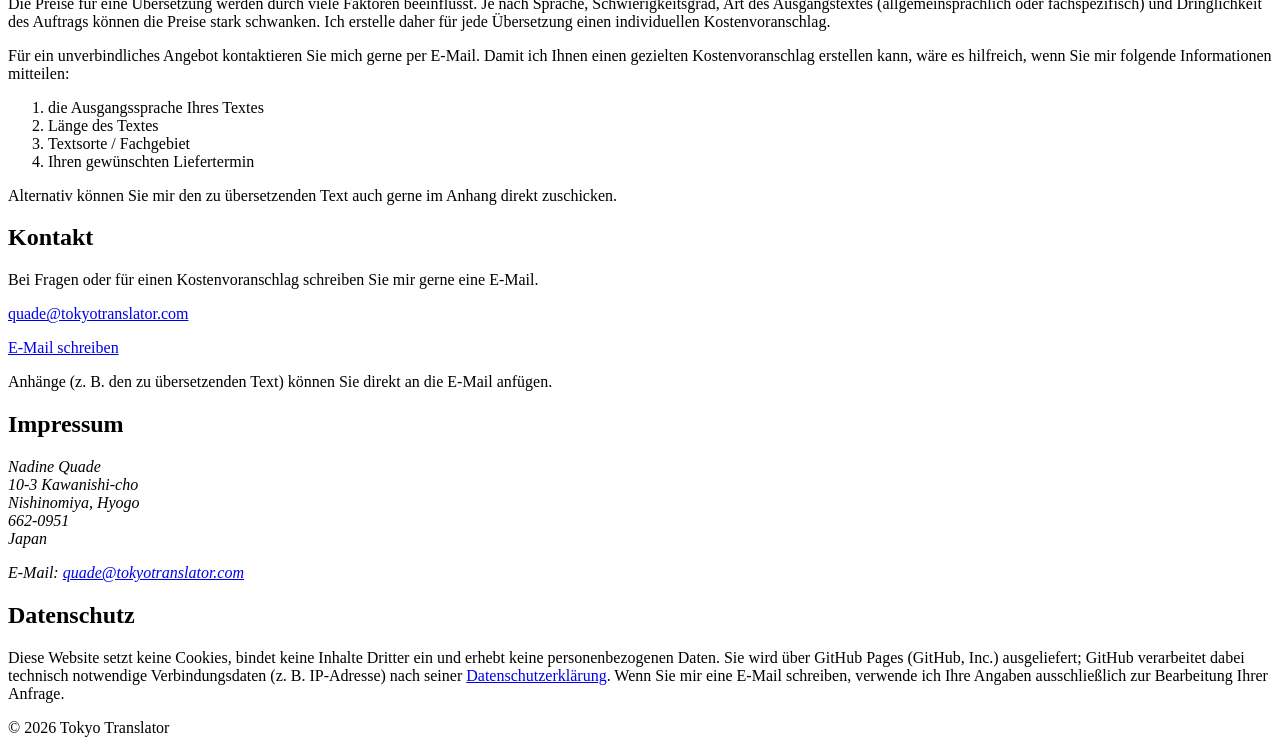
==== commit 8ad96658: "design: return to the original layout, refined (centered header, hero taglines over the photo, rule " ====
--- a/site/index.html
+++ b/site/index.html
@@ -21,141 +21,92 @@
   <a class="skip-link" href="#main">Zum Inhalt springen</a>
 
   <header class="site-header">
-    <div class="container">
-      <a class="brand" href="/">Tokyo Translator</a>
-      <nav class="site-nav" aria-label="Hauptnavigation">
-        <ul>
-          <li><a href="#leistungen">Leistungen</a></li>
-          <li><a href="#profil">Profil</a></li>
-          <li><a href="#preise">Preise</a></li>
-          <li><a href="#kontakt">Kontakt</a></li>
-        </ul>
-      </nav>
-      <nav class="lang-switch" aria-label="Sprache">
-        <ul>
-          <li><a href="/" aria-current="page">Deutsch</a></li>
-          <li><a href="/en/" lang="en" hreflang="en">English</a></li>
-          <li><a href="/ja/" lang="ja" hreflang="ja">日本語</a></li>
-        </ul>
-      </nav>
-    </div>
+    <h1 class="site-title"><a href="/">Tokyo Translator</a></h1>
+    <p class="tagline">Freiberufliche Übersetzerin für <span class="nowrap">Japanisch | Englisch | Deutsch</span></p>
+    <nav class="lang-switch" aria-label="Sprache">
+      <ul>
+        <li><a href="/" aria-current="page">Deutsch</a></li>
+        <li><a href="/en/" lang="en" hreflang="en">English</a></li>
+        <li><a href="/ja/" lang="ja" hreflang="ja">日本語</a></li>
+      </ul>
+    </nav>
+    <nav class="site-nav" aria-label="Hauptnavigation">
+      <ul>
+        <li><a href="#profil">Mein Profil</a></li>
+        <li><a href="#leistungen">Leistungen</a></li>
+        <li><a href="#preise">Preise</a></li>
+        <li><a href="#kontakt">Kontakt</a></li>
+      </ul>
+    </nav>
   </header>
 
+  <section class="hero" aria-label="Leistungen im Überblick">
+    <img src="/assets/img/hero.jpg" alt="" width="1260" height="500" fetchpriority="high">
+    <ul>
+      <li><strong>Übersetzung fachsprachlicher Texte</strong><span>aus den Bereichen Marketing, PR und Bewerbung</span></li>
+      <li><strong>Literaturübersetzungen</strong><span>von Sachbüchern, Romanen und Kinderbüchern</span></li>
+      <li><strong>Korrektorat deutscher Texte</strong></li>
+    </ul>
+  </section>
+
   <main id="main">
-    <section class="hero" aria-labelledby="hero-title">
-      <div class="container">
-        <p class="label">Nadine Quade · Freiberufliche Übersetzerin · Japanisch | Englisch → Deutsch</p>
-        <h1 id="hero-title">Fachübersetzungen ins Deutsche – präzise, idiomatisch, termintreu.</h1>
-        <p class="lede">Aus dem Englischen und Japanischen, mit Schwerpunkt auf Marketing, PR und Videospiellokalisierung. Dazu Literaturübersetzungen und Korrektorat deutscher Texte.</p>
-        <div class="hero-actions">
-          <a class="button" href="mailto:quade@tokyotranslator.com">Angebot anfragen</a>
-          <a class="link-arrow" href="#leistungen">Leistungen</a>
-        </div>
-        <div class="hero-media">
-          <img src="/assets/img/hero.jpg" alt="" width="1260" height="500" fetchpriority="high">
-        </div>
+    <section id="profil" class="section">
+      <div class="container profile">
+        <h2 class="section-title">Mein Profil</h2>
+        <img src="/assets/img/profile.jpg" alt="Nadine Quade" width="400" height="400">
+        <p class="name">Nadine Quade</p>
+        <p>freiberufliche Übersetzerin</p>
+        <p>B.A. Japanologie an der University of Leeds, England</p>
+        <p>8 Jahre Berufserfahrung</p>
       </div>
     </section>
 
     <section id="leistungen" class="section">
-      <div class="container section-grid">
-        <p class="label"><span>01</span>Leistungen</p>
-        <div class="section-body">
-          <h2>Was ich für Sie übersetze</h2>
-          <ul class="rows">
-            <li>
-              <h3>Übersetzung fachsprachlicher Texte</h3>
-              <p>aus den Bereichen Marketing, PR und Bewerbung</p>
-            </li>
-            <li>
-              <h3>Literaturübersetzungen</h3>
-              <p>von Sachbüchern, Romanen und Kinderbüchern</p>
-            </li>
-            <li>
-              <h3>Korrektorat deutscher Texte</h3>
-              <p>Korrekturlesen und Korrigieren von Rechtschreibung, Grammatik und Stil</p>
-            </li>
-            <li>
-              <h3>Nachbearbeitung maschineller Übersetzungen (MTPE)</h3>
-              <p>Englisch und Japanisch nach Deutsch</p>
-            </li>
-          </ul>
-        </div>
-      </div>
-    </section>
-
-    <section id="fachgebiete" class="section">
-      <div class="container section-grid">
-        <p class="label"><span>02</span>Fachgebiete</p>
-        <div class="section-body">
-          <h2>Marketing und Videospiele</h2>
-          <p>Nach mehrjähriger Berufserfahrung im Marketing, sowohl in Deutschland als auch in Japan, und aufgrund meiner Leidenschaft für Videospiele habe ich mich als freiberufliche Übersetzerin auf die Fachgebiete Marketing und Videospiellokalisierung spezialisiert.</p>
-          <div class="cols">
-            <div>
-              <h3>Marketing &amp; PR</h3>
-              <p>Übersetzungen aus dem Fachbereich Marketing, Werbung, PR (z.&nbsp;B. Pressemitteilungen, Marketingbroschüren und Produktinformationen, Inserate, Websites, Präsentationen, Handbücher, Anleitungen, Newsletter, Zeitschriftenartikel)</p>
-            </div>
-            <div>
-              <h3>Videospiellokalisierung</h3>
-              <p>Abgesehen von In-Game-Texten und Benutzeroberflächen lokalisiere ich auch Benutzerhandbücher, Verpackungen, Marketingmaterial, Websitetexte, Untertitel usw.</p>
-            </div>
-          </div>
-        </div>
-      </div>
-    </section>
-
-    <section id="profil" class="section">
-      <div class="container section-grid">
-        <p class="label"><span>03</span>Profil</p>
-        <div class="section-body">
-          <div class="profile">
-            <img src="/assets/img/profile.jpg" alt="Nadine Quade" width="400" height="400">
-            <div>
-              <h2>Nadine Quade</h2>
-              <ul class="rows">
-                <li><p>Freiberufliche Übersetzerin für Englisch und Japanisch nach Deutsch</p></li>
-                <li><p>B.A. Japanologie an der University of Leeds, England</p></li>
-                <li><p>8 Jahre Berufserfahrung</p></li>
-                <li><p>Mehrjährige Berufserfahrung im Marketing in Deutschland und Japan</p></li>
-              </ul>
-            </div>
-          </div>
-        </div>
+      <div class="container">
+        <h2 class="section-title">Leistungen</h2>
+        <h3>Meine Leistungen</h3>
+        <ul class="lines">
+          <li>Fachübersetzungen von Englisch und Japanisch nach Deutsch</li>
+          <li>Nachbearbeitung maschineller Übersetzungen (MTPE)</li>
+          <li>Korrekturlesen und Korrigieren deutscher Texte</li>
+        </ul>
+        <h3>Fachübersetzungen</h3>
+        <p>Nach mehrjähriger Berufserfahrung im Marketing, sowohl in Deutschland als auch in Japan, und aufgrund meiner Leidenschaft für Videospiele habe ich mich als freiberufliche Übersetzerin auf die Fachgebiete Marketing und Videospiellokalisierung spezialisiert.</p>
+        <h4>Marketing &amp; PR</h4>
+        <p class="muted">Übersetzungen aus dem Fachbereich Marketing, Werbung, PR (z.&nbsp;B. Pressemitteilungen, Marketingbroschüren und Produktinformationen, Inserate, Websites, Präsentationen, Handbücher, Anleitungen, Newsletter, Zeitschriftenartikel)</p>
+        <h4>Videospiellokalisierung</h4>
+        <p class="muted">Abgesehen von In-Game-Texten und Benutzeroberflächen lokalisiere ich auch Benutzerhandbücher, Verpackungen, Marketingmaterial, Websitetexte, Untertitel usw.</p>
       </div>
     </section>
 
     <section id="preise" class="section">
-      <div class="container section-grid">
-        <p class="label"><span>04</span>Preise</p>
-        <div class="section-body">
-          <h2>Jedes Projekt bekommt ein individuelles Angebot</h2>
-          <p>Die Preise für eine Übersetzung werden durch viele Faktoren beeinflusst. Je nach Sprache, Schwierigkeitsgrad, Art des Ausgangstextes (allgemeinsprachlich oder fachspezifisch) und Dringlichkeit des Auftrags können die Preise stark schwanken. Ich erstelle daher für jede Übersetzung einen individuellen Kostenvoranschlag.</p>
-          <p>Für ein unverbindliches Angebot kontaktieren Sie mich gerne per E-Mail. Damit ich Ihnen einen gezielten Kostenvoranschlag erstellen kann, wäre es hilfreich, wenn Sie mir folgende Informationen mitteilen:</p>
-          <ol class="steps">
-            <li>die Ausgangssprache Ihres Textes</li>
-            <li>Länge des Textes</li>
-            <li>Textsorte / Fachgebiet</li>
-            <li>Ihren gewünschten Liefertermin</li>
-          </ol>
-          <p class="muted">Alternativ können Sie mir den zu übersetzenden Text auch gerne im Anhang direkt zuschicken.</p>
-        </div>
+      <div class="container">
+        <h2 class="section-title">Preise</h2>
+        <p>Die Preise für eine Übersetzung werden durch viele Faktoren beeinflusst. Je nach Sprache, Schwierigkeitsgrad, Art des Ausgangstextes (allgemeinsprachlich oder fachspezifisch) und Dringlichkeit des Auftrags können die Preise stark schwanken. Ich erstelle daher für jede Übersetzung einen individuellen Kostenvoranschlag.</p>
+        <p>Für ein unverbindliches Angebot kontaktieren Sie mich gerne per E-Mail. Damit ich Ihnen einen gezielten Kostenvoranschlag erstellen kann, wäre es hilfreich, wenn Sie mir folgende Informationen mitteilen:</p>
+        <ol class="lines">
+          <li>die Ausgangssprache Ihres Textes</li>
+          <li>Länge des Textes</li>
+          <li>Textsorte / Fachgebiet</li>
+          <li>Ihren gewünschten Liefertermin</li>
+        </ol>
+        <p class="muted">Alternativ können Sie mir den zu übersetzenden Text auch gerne im Anhang direkt zuschicken.</p>
       </div>
     </section>
 
-    <section id="kontakt" class="section contact">
-      <div class="container section-grid">
-        <p class="label"><span>05</span>Kontakt</p>
-        <div class="section-body">
-          <h2>Bei Fragen oder für einen Kostenvoranschlag schreiben Sie mir gerne.</h2>
-          <a class="email" href="mailto:quade@tokyotranslator.com">quade@tokyotranslator.com</a>
-          <p class="muted">Anhänge (z.&nbsp;B. den zu übersetzenden Text) können Sie direkt an die E-Mail anfügen.</p>
-        </div>
+    <section id="kontakt" class="section">
+      <div class="container contact">
+        <h2 class="section-title">Kontakt</h2>
+        <p>Bei Fragen oder für einen Kostenvoranschlag schreiben Sie mir gerne eine E-Mail.</p>
+        <a class="email" href="mailto:quade@tokyotranslator.com">quade@tokyotranslator.com</a>
+        <p><a class="button" href="mailto:quade@tokyotranslator.com">E-Mail schreiben</a></p>
+        <p class="muted">Anhänge (z.&nbsp;B. den zu übersetzenden Text) können Sie direkt an die E-Mail anfügen.</p>
       </div>
     </section>
   </main>
 
   <div class="legal">
-    <div class="container">
+    <div class="container-wide">
       <section id="impressum">
         <h2>Impressum</h2>
         <address>
@@ -175,13 +126,7 @@
   </div>
 
   <footer class="site-footer">
-    <div class="container">
-      <p>© 2026 Tokyo Translator · Nadine Quade</p>
-      <ul>
-        <li><a href="#impressum">Impressum</a></li>
-        <li><a href="#datenschutz">Datenschutz</a></li>
-      </ul>
-    </div>
+    <p>© 2026 Tokyo Translator</p>
   </footer>
 </body>
 </html>
